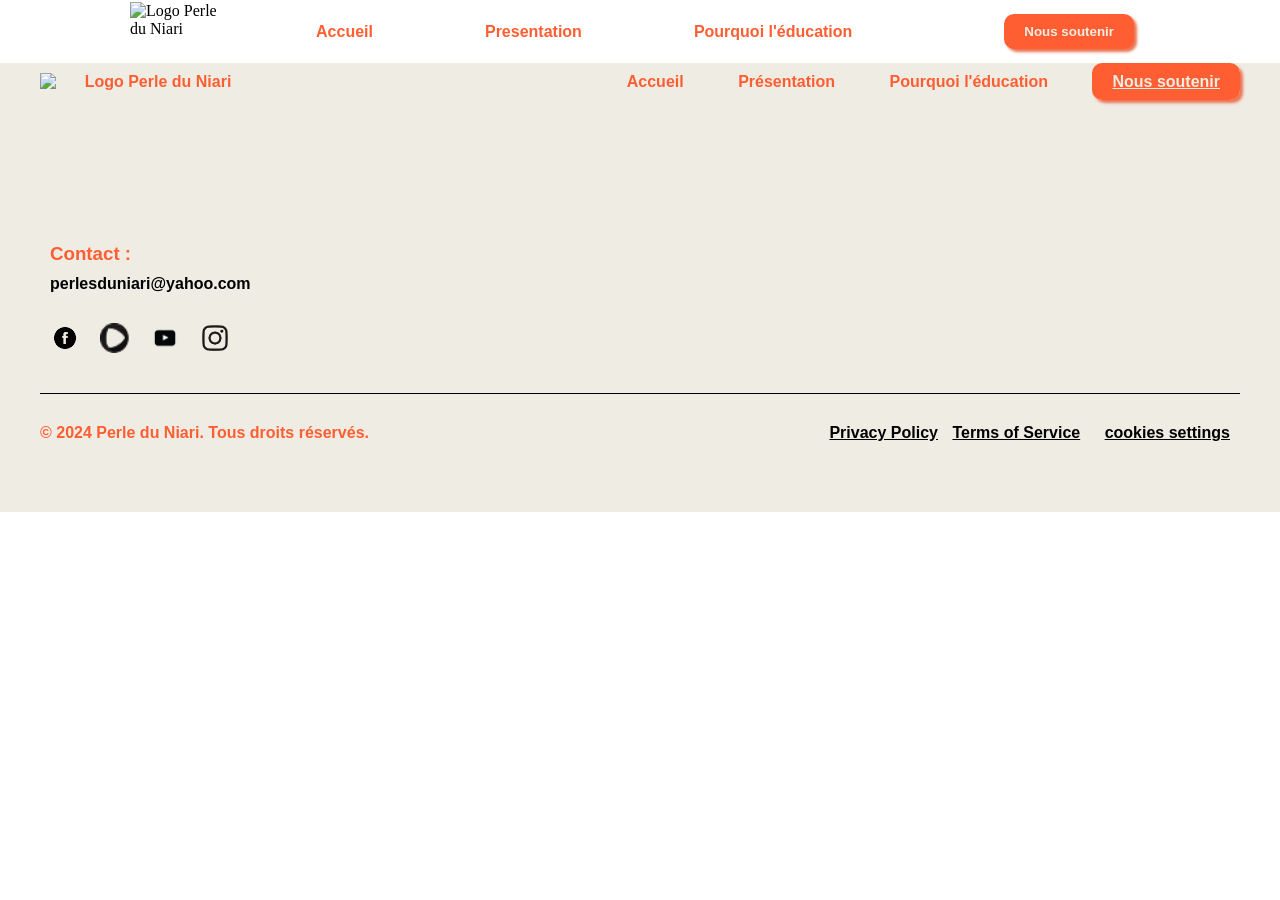
==== indexEducation.html @ 21127e32 "footer 03/03/26" ====
<!DOCTYPE html>
<html lang="en">
<head>
    <meta charset="UTF-8">
    <meta name="viewport" content="width=device-width, initial-scale=1.0">
    <title>Pourquoi l'éducation</title>
    <link rel="stylesheet" href="asset/style.css">
</head>
<body>
    <nav>
        <ul class="BarreNavigation">
            <img src="asset/img/logo.png" class="barNavLogo" alt="Logo Perle du Niari">
            <li><a class="contenuNavigation" href="index.html">Accueil</a></li>
            <li><a class="contenuNavigation" href="indexPresentation.html">Presentation</a></li>
            <li><a class="contenuNavigation" href="indexEducation.html">Pourquoi l'éducation</a></li>
            <li><a class="contenuNavigation" href="https://www.helloasso.com/associations/perles-du-niari"><button class="buttonSoutenir"> Nous soutenir</button></a></li>
        </ul>
    </nav>

     <footer>
        <div class="footerLiens">
            <img class="footerLogo" src="asset/img/logo.png" alt="Logo Perle du Niari">
            <div class="contenuFooterLien">
                <a href="index.html" class="lienFooter">Accueil</a>
                <a href="indexPresentation.html" class="lienFooter">Présentation</a>
                <a href="indexEducation.html" class="lienFooter">Pourquoi l'éducation</a>
                <a href="https://www.helloasso.com/associations/perles-du-niari" class="buttonSoutenir">Nous
                    soutenir</a>

            </div>

        </div>
        <div class="FooterContact">
            <div class="contenuFooterContact">
                <h3>Contact :</h3>
                <p class="email">perlesduniari@yahoo.com</p>
            </div>


            <div class="contenuSocialMedia">
                <a href="https://www.facebook.com/Perle-du-Niari" target="_blank" rel="noopener noreferrer">
                    <img src="asset/img/facebook.png" alt="Facebook Perle du Niari" class="socialMediaIcon">
                </a>
                <a href="https://www.helloasso.com/associations/perles-du-niari" target="_blank"
                    rel="noopener noreferrer">
                    <img src="asset/img/helloassoc.png" alt="HelloAsso Perle du Niari" class="socialMediaIcon">
                </a>
                <a href="https://www.youtube.com/@perlesduniari" target="_blank" rel="noopener noreferrer">
                    <img src="asset/img/youtube.webp" alt="YouTube Perle du Niari" class="socialMediaIcon">
                </a>
                <a href="https://www.instagram.com/perlesduniari/" target="_blank" rel="noopener noreferrer">
                    <img src="asset/img/instagram.png" alt="Instagram Perle du Niari" class="socialMediaIcon">
                </a>
            </div>
        </div>
        <div class="FooterContenuLegal">
            <div class="contenuDroits">
                <p class="Droits">&copy; 2024 Perle du Niari. Tous droits réservés.</p>
            </div>
            <div class="contenuLegal">
                <a href="" class="">Privacy Policy</a>
                <a href="" class="lienLegal">Terms of Service</a>
                <a href="" class="lienLegal">cookies settings</a>
            </div>
        </div>
    </footer>

    
    <script src="asset/script.js"></script>
</body>
</html>
---- asset/style.css ----
*,
::before,
::after {
    box-sizing: border-box;
    margin: 0;
    padding: 0;
}

.BarreNavigation {
    list-style-type: none;
    background-color: white;
    display: flex;
    justify-content: center;
    align-items: center;
    z-index: 2;
    position: fixed;
    top: 0;
    width: 100%;   
}

.barNavLogo {
    height: 60px;
    width: 90px;
    margin-right: 40px;
    margin-left: 40px;
}

.buttonSoutenir {
    background-color: #FF5E32 ;
    color: #EFECE4;
    border: none;
    padding: 10px 20px;
    cursor: pointer;
    font-family: Poppins, sans-serif;
    font-weight: bold;
    margin-left: 40px;
    border-radius: 10px;
    box-shadow: 3px 3px 3px 0px #ea7453;
}

.contenuNavigation {
    display: block;
    font-family: Poppins, sans-serif;
    font-weight: bold;
    color: #FF5E32;
    text-align: center;
    padding: 14px 16px;
    margin-left: 40px;
    margin-right: 40px;
    text-decoration: none;
   
}

.carousel {
    height: 100vh;
    width: 100%;
    position: relative;
}

.carousel button {
    position: absolute;
    top: 50%;
    transform: translateY(-50%);
    background-color: rgba(0, 0, 0, 0.5);
    color: white;
    border: none;
    padding: 10px;
    cursor: pointer;
    z-index: 1;
}

#btnPrev {
    left: 10px;
}

#btnNext {
    right: 10px;
}

.carousel button:hover {
    background-color: rgba(0, 0, 0, 0.8);
}

.carousel li{
    list-style: none;
}

.slide {
    position: absolute;
    height: 100%;
    opacity: 0;
    height: 100%;
    width: 100%;
    transition: 0.5s ease-in-out;
}

.sectionPresentation {
    display: block;
    height: 100vh;
    width: 100%;
    background-color: #EFECE4;
    color: #FF5E32;
    font-family: Poppins, sans-serif;
    font-weight: bold;
    text-align: center;
    padding-top: 200px;
}

.slide.active {
    opacity: 1;
}

.slide img{
    display:block;
    height: 100%;
    width: 100%;
    object-fit: cover;
}

footer {
    display: block;
    background-color: #EFECE4;
    color: #FF5E32;
    text-align: center;
    padding: 20px;
    font-family: Poppins, sans-serif;
    font-weight: bold;
    border-top: 3px solid #FF5E32;
    padding-top: 70px;
    padding-left: 40px;
    padding-right: 40px;
}

.footerLiens{
    display: flex;
    justify-content: space-between;
}

.lienFooter{
    color: #FF5E32;
    text-decoration: none;
    margin-left : 50px;
}

.footerLogo {
    height: 150px;
    width: 220px;
    margin-bottom: 20px;
}

.contenuSocialMedia {
    display: flex;
    flex-direction: row;
    margin-top : 30px;
    margin-bottom: 40px;
}

.socialMediaIcon {
    display: flex;
    justify-content: flex-start;
    width: 30px;
    height: 30px;
    margin: 0 10px;
}

.FooterContenuLegal {
    display: flex;
    justify-content: space-between;
    align-items: center;
    margin-top: 30px;
    padding-top: 30px;
    border-top: 1px solid black;
    margin-bottom: 50px;
}

.contenuLegal {
    display: block;
    font-family: Poppins, sans-serif;
    color: #FF5E32;
    text-align: center;
    margin-left: 10px;
    text-decoration: none;
} 

 .contenuLegal a  {
    color: black;
}

.lienLegal {
    color: black;
    padding-left: 10px;
    padding-right: 10px;
  
}

.footerContact {
    display: block;
    font-family: Poppins, sans-serif;
    color: #FF5E32;
    text-align: center;
    margin-left: 10px;
    text-decoration: none;
}

.contenuFooterContact {
    display: block;
    font-family: Poppins, sans-serif;
    color: black;
    text-align: center;
    margin-left: 10px;
    text-decoration: none;
}
.contenuFooterContact h3 {
    display: flex;
    justify-content: flex-start;
    color: #FF5E32;
    margin-bottom: 10px;
}

.contenuFooterContact p {
    display: flex;
    justify-content: flex-start;
    color: black;
    margin-bottom: 10px;
}
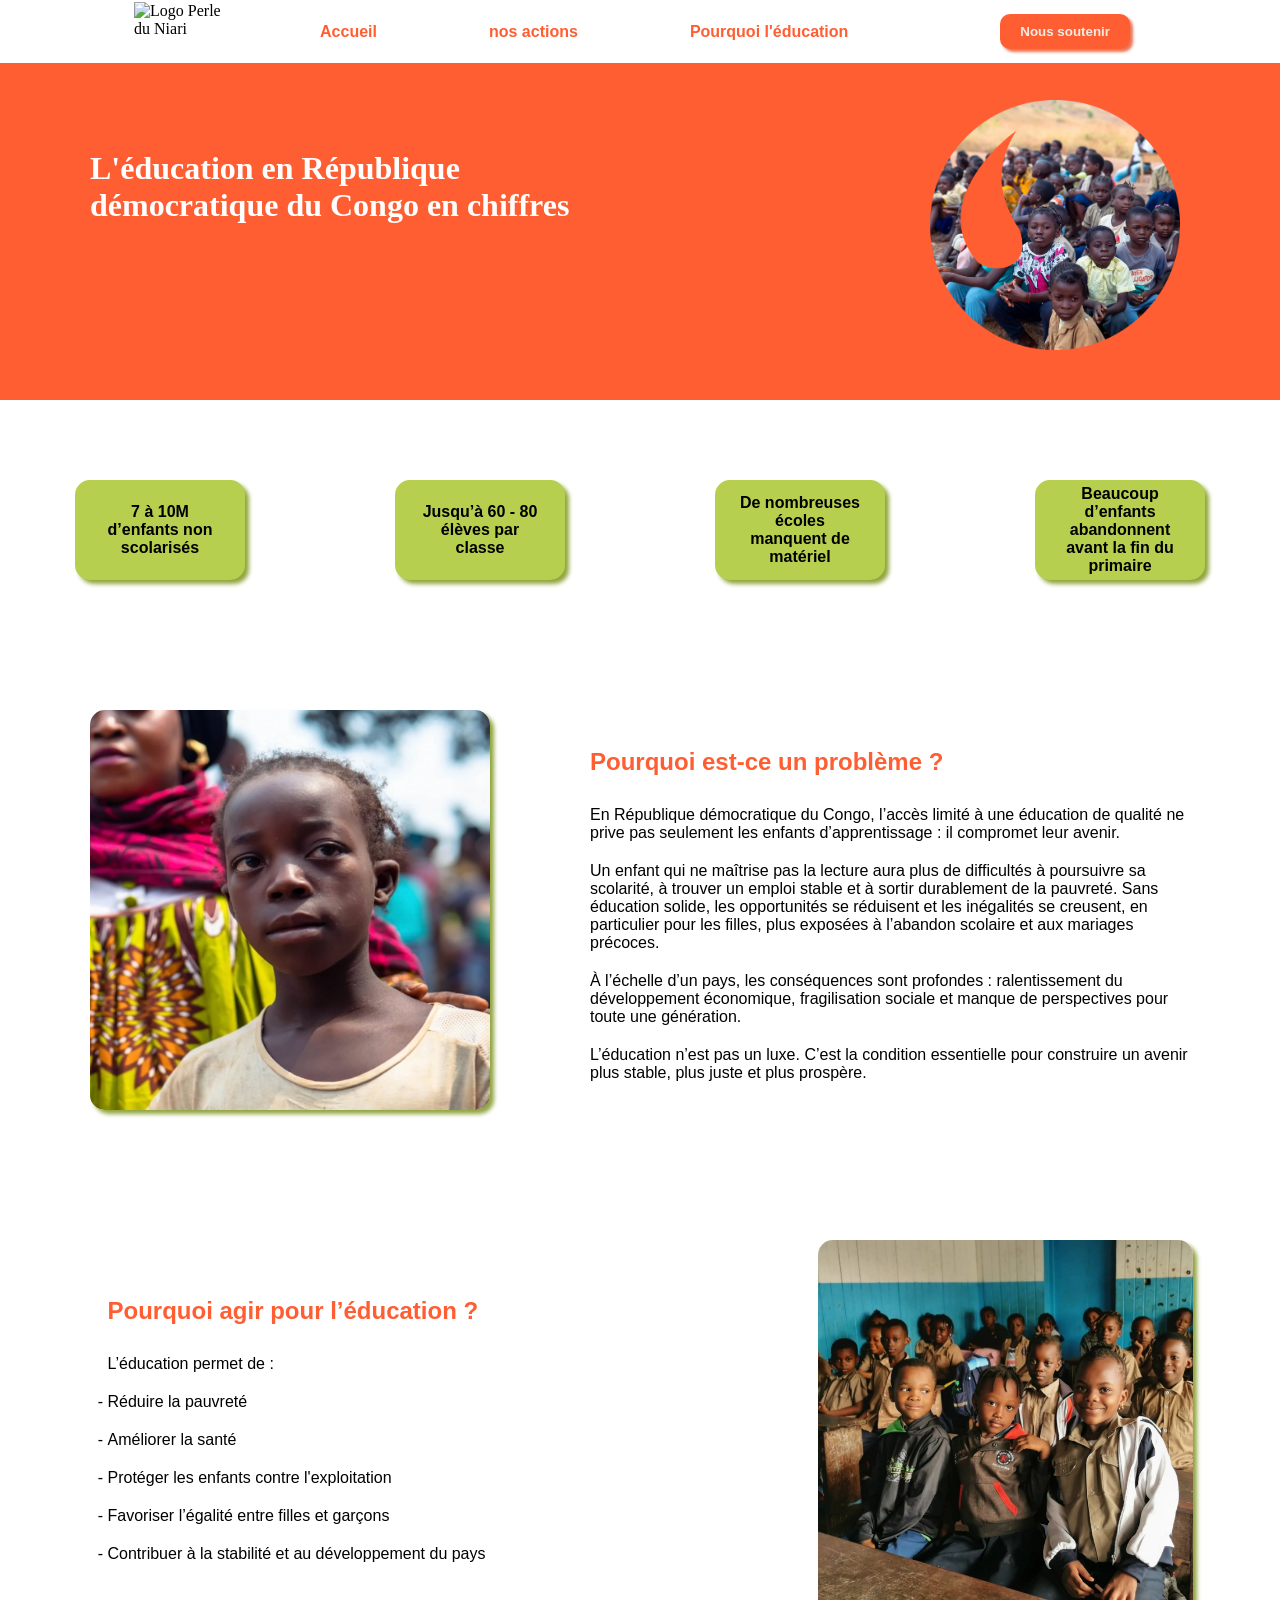
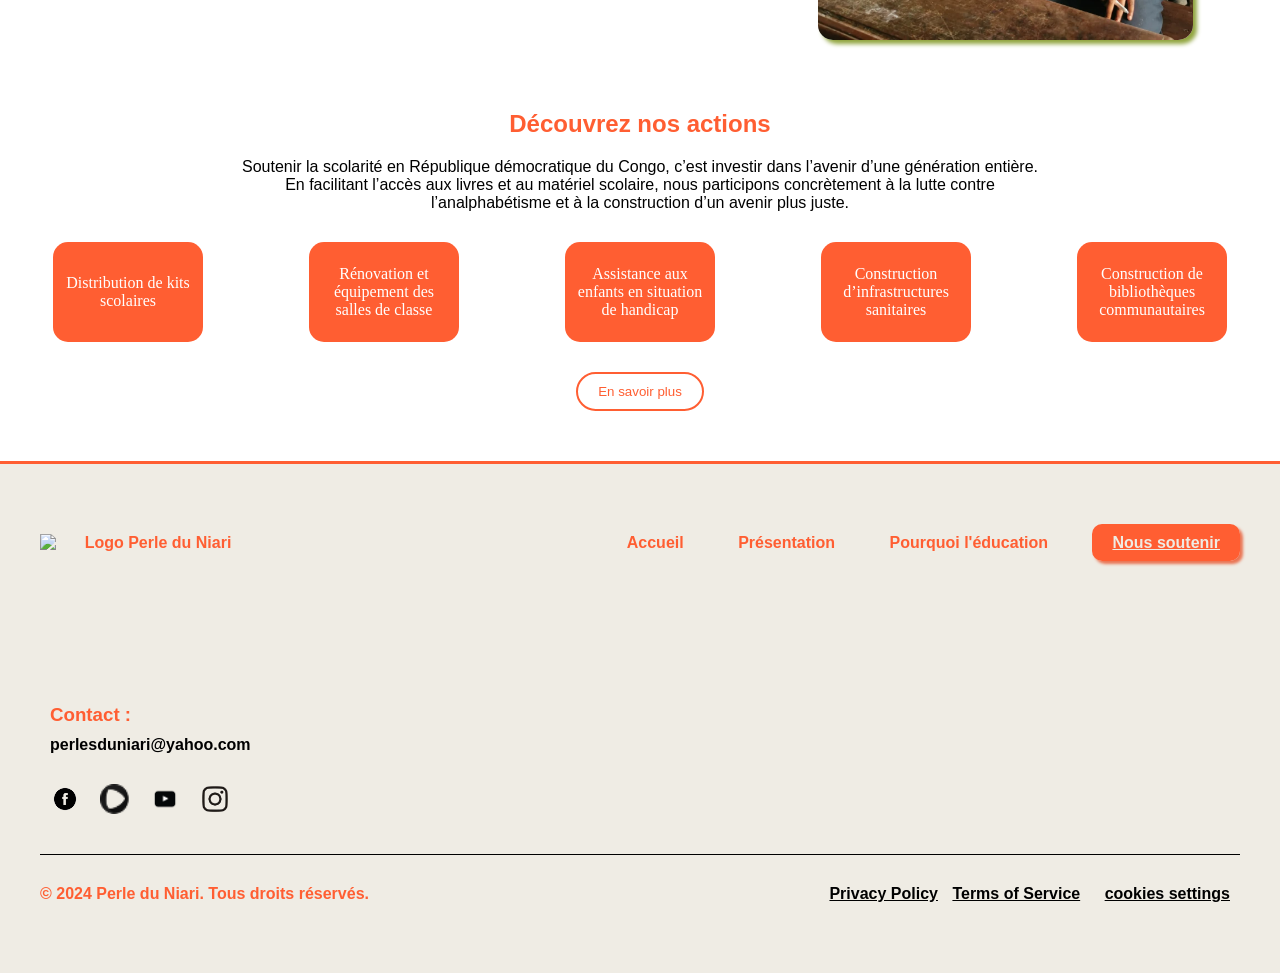
==== commit 52999cda: "Page Education Effectuer 03/03/26" ====
--- a/indexEducation.html
+++ b/indexEducation.html
@@ -1,23 +1,108 @@
 <!DOCTYPE html>
-<html lang="en">
+<html lang="fr">
+
 <head>
     <meta charset="UTF-8">
     <meta name="viewport" content="width=device-width, initial-scale=1.0">
     <title>Pourquoi l'éducation</title>
     <link rel="stylesheet" href="asset/style.css">
 </head>
+
 <body>
     <nav>
         <ul class="BarreNavigation">
             <img src="asset/img/logo.png" class="barNavLogo" alt="Logo Perle du Niari">
             <li><a class="contenuNavigation" href="index.html">Accueil</a></li>
-            <li><a class="contenuNavigation" href="indexPresentation.html">Presentation</a></li>
+            <li><a class="contenuNavigation" href="indexPresentation.html">nos actions</a></li>
             <li><a class="contenuNavigation" href="indexEducation.html">Pourquoi l'éducation</a></li>
-            <li><a class="contenuNavigation" href="https://www.helloasso.com/associations/perles-du-niari"><button class="buttonSoutenir"> Nous soutenir</button></a></li>
+            <li><a class="contenuNavigation" href="https://www.helloasso.com/associations/perles-du-niari"><button
+                        class="buttonSoutenir"> Nous soutenir</button></a></li>
         </ul>
     </nav>
 
-     <footer>
+
+    <!-- bannière -->
+    
+    <banner class="bannerEducation">
+        <h1 class="TitreBannerEducation">L'éducation en République démocratique du Congo en chiffres</h1>
+        <img class="bannerImageEducation" src="asset/img/Subtract.png" alt="">
+    </banner>
+
+    <!-- petit liste d'article -->
+
+    <div class="listArticleEducation">
+        <div class="listeEducation">7 à 10M d’enfants non scolarisés</div>
+        <div class="listeEducation">Jusqu’à 60 - 80 élèves par classe</div>
+        <div class="listeEducation">De nombreuses écoles manquent de matériel</div>
+        <div class="listeEducation">Beaucoup d’enfants abandonnent avant la fin du primaire</div>
+    </div>
+
+    <!-- article 1 -->
+
+    <div class="ArticleEducation">
+        <img class="articleImageEducation" src="asset/img/ArticleEducationUn.png" alt="">
+        <div class="contenuArticleEducation">
+            <h2 class="titreArticleEducation">Pourquoi est-ce un problème ?</h2>
+            <p class="textArticleEducation">En République démocratique du Congo, l’accès limité à une éducation de
+                qualité ne prive pas seulement les enfants d’apprentissage : il compromet leur avenir.
+            </p>
+            <p class="textArticleEducation">
+                Un enfant qui ne maîtrise pas la lecture aura plus de difficultés à poursuivre sa scolarité, à trouver
+                un emploi stable et à sortir durablement de la pauvreté. Sans éducation solide, les opportunités se
+                réduisent et les inégalités se creusent, en particulier pour les filles, plus exposées à l’abandon
+                scolaire et aux mariages précoces.
+            </p>
+            <p class="textArticleEducation">
+                À l’échelle d’un pays, les conséquences sont profondes : ralentissement du développement économique,
+                fragilisation sociale et manque de perspectives pour toute une génération.
+            </p>
+            <p class="textArticleEducation">
+                L’éducation n’est pas un luxe. C’est la condition essentielle pour construire un avenir plus stable,
+                plus juste et plus prospère.
+            </p>
+        </div>
+
+    </div>
+
+    <!-- Second article -->
+
+    <div class="SectionEducation">
+        <div class="secondArticleEducation">
+            <div class="contenuEducationDeuxiemeArticle">
+                <h2 class="titreArticleEducation">Pourquoi agir pour l’éducation ?</h2>
+                <p class="textArticleEducation">L’éducation permet de :</p>
+                <ul class="ListeEducation">
+                    <li class="liEducation">Réduire la pauvreté</li>
+                    <li class="liEducation">Améliorer la santé</li>
+                    <li class="liEducation">Protéger les enfants contre l'exploitation</li>
+                    <li class="liEducation">Favoriser l’égalité entre filles et garçons</li>
+                    <li class="liEducation">Contribuer à la stabilité et au développement du pays</li>
+                </ul>
+            </div>
+            <img src="asset/img/EducationArticleDeux.png" alt="Article 2 - Pourquoi agir pour l'éducation" class="DeuxiemeImageEducation">
+        </div>
+     </div>
+
+        <div class="sectionTroisièmeArticleEducation">
+            <h2 class="troisiemeTitreArticleEducation">Découvrez nos actions</h2>
+            <p class="troisiemeTexteArticleEducation">Soutenir la scolarité en République démocratique du Congo, c’est investir dans l’avenir d’une génération
+                entière.
+                En facilitant l’accès aux livres et au matériel scolaire, nous participons concrètement à la lutte
+                contre l’analphabétisme et à la construction d’un avenir plus juste.</p>
+            <div class="listeArticleEducationDeux">
+                <div class="articleDeuxEducation">Distribution de kits scolaires</div>
+                <div class="articleDeuxEducation">Rénovation et équipement des salles de classe</div>
+                <div class="articleDeuxEducation">Assistance aux enfants en situation de handicap</div>
+                <div class="articleDeuxEducation">Construction d’infrastructures sanitaires</div>
+                <div class="articleDeuxEducation">Construction de bibliothèques communautaires</div>
+            </div>
+            <button class="savoirPlus"> <a href="indexPresentation.html">En savoir plus</a></button>
+        </div>
+    </div>
+
+    <!-- footer -->
+
+    <footer>
         <div class="footerLiens">
             <img class="footerLogo" src="asset/img/logo.png" alt="Logo Perle du Niari">
             <div class="contenuFooterLien">
@@ -26,7 +111,6 @@
                 <a href="indexEducation.html" class="lienFooter">Pourquoi l'éducation</a>
                 <a href="https://www.helloasso.com/associations/perles-du-niari" class="buttonSoutenir">Nous
                     soutenir</a>
-
             </div>
 
         </div>
@@ -35,6 +119,7 @@
                 <h3>Contact :</h3>
                 <p class="email">perlesduniari@yahoo.com</p>
             </div>
+
 
 
             <div class="contenuSocialMedia">
@@ -65,7 +150,8 @@
         </div>
     </footer>
 
-    
+
     <script src="asset/script.js"></script>
 </body>
+
 </html>
--- a/asset/style.css
+++ b/asset/style.css
@@ -224,11 +224,197 @@
     margin-bottom: 10px;
 }
 
-
-
-
-
-
-
-
-
+.bannerEducation {
+    display: flex;
+    justify-content: space-between;
+    padding-top: 50px;
+    height: 400px;
+    width: 100%;
+    background-color: #FF5E32;
+}
+
+.TitreBannerEducation{ 
+    padding-top: 100px;
+    width: 500px;
+    margin-left: 90px;
+    color: white;
+}
+
+.bannerImageEducation{
+    height:300px;
+    width: 250px;
+    margin-right: 100px;
+    padding-top: 50px;
+}
+
+.listArticleEducation {
+    display: flex;
+    justify-content: space-around;
+    color: black;
+    font-family: Poppins, sans-serif;
+    font-weight: bold;
+    text-align: center;
+    padding-top: 50px;
+    padding-bottom: 50px;
+}
+
+.listeEducation{
+    display: flex;
+    justify-content: center ;
+    align-items: center;
+    background-color: #B6CF4F;
+    padding : 20px;
+    text-align: center;
+    height: 100px;
+    margin : 30px;
+    width: 170px;
+    border-radius: 15px;
+    box-shadow: 4px 4px 4px 0px #91a53f ;
+}
+
+.ArticleEducation{
+    display: flex;
+    justify-content: space-between;
+    align-items: center;
+    padding-top: 50px;
+    padding-bottom: 50px;
+}
+
+.contenuArticleEducation {
+    margin-left: 20px;
+}
+   
+
+.titreArticleEducation {
+    display: block;
+    font-family: Poppins, sans-serif;
+    color: #FF5E32;
+    text-align: left;
+    padding-top: 20px;
+    padding-bottom: 20px;
+}
+
+.textArticleEducation {
+    display: block;
+    font-family: Poppins, sans-serif;
+    color: black;
+    text-align: left;
+    padding-top: 20px;
+    padding-bottom: 20px;
+    width: 600px;
+    margin-right: 90px;
+ ;
+} 
+
+.articleImageEducation {
+    height: 400px;
+    width: 400px;
+    margin-left: 90px;
+    border-radius: 15px;
+    box-shadow: 4px 4px 4px 0px #91a53f ;
+}
+
+.secondArticleEducation {
+    display: flex;
+    justify-content: center;
+    align-items: center;
+    padding-top: 50px;
+    padding-bottom: 50px;
+    margin-left: 90px;
+    margin-right: 90px;
+    border-radius: 15px;
+    } 
+
+.contenuEducationDeuxiemeArticle{
+    display: block;
+    margin-left: 20px;
+    margin-right: 20px;
+}
+
+.textArticleEducation{
+    display: block;
+    font-family: Poppins, sans-serif;
+    color: black;
+    text-align: left;
+    padding-top: 10px;
+    padding-bottom: 10px;
+}
+
+.liEducation{
+    font-family: Poppins, sans-serif;
+    color: black;
+    text-decoration: unset;
+    padding-top: 10px;
+    padding-bottom: 10px;
+    list-style-type: "- ";
+}
+
+.listeArticleEducationDeux {
+    display: flex;
+    justify-content: space-around;
+}
+
+.articleDeuxEducation {
+    display: flex;
+    justify-content: center;
+    align-items: center;
+    background-color: #FF5E32;
+    color: white;
+    width: 150px;
+    padding: 10px;
+    height: 100px;
+    text-align: center;
+    border-radius: 15px;
+    margin-top: 30px;
+    margin-bottom: 30px;
+}
+
+.savoirPlus {
+    color: #FF5E32;
+    background-color: transparent;
+    border: 2px solid #FF5E32;
+    padding: 10px 20px;
+    cursor: pointer;
+    border-radius: 20px;
+    margin-bottom: 50px;
+}
+
+.sectionTroisièmeArticleEducation{
+    display: block;
+    text-align: center;
+}
+
+.troisiemeTitreArticleEducation {
+    display: block;
+    font-family: Poppins, sans-serif;
+    color: #FF5E32;
+    text-align: center;
+    padding-top: 20px;
+    padding-bottom: 20px;
+}
+
+.troisiemeTexteArticleEducation {
+  align-items: center;
+  text-align: center;
+  font-family: poppins, sans-serif;
+    width: 800px;
+    margin-left: auto;
+    margin-right: auto;
+} 
+
+.DeuxiemeImageEducation {
+    height: 400px;
+    width: 400px;
+    margin-top: 30px;
+    border-radius: 15px;
+    box-shadow: 4px 4px 4px 0px #91a53f ;
+}
+
+.savoirPlus a {
+    font-family: Poppins, sans-serif;
+    color: #FF5E32;
+    text-decoration: none;
+}
+
+
+
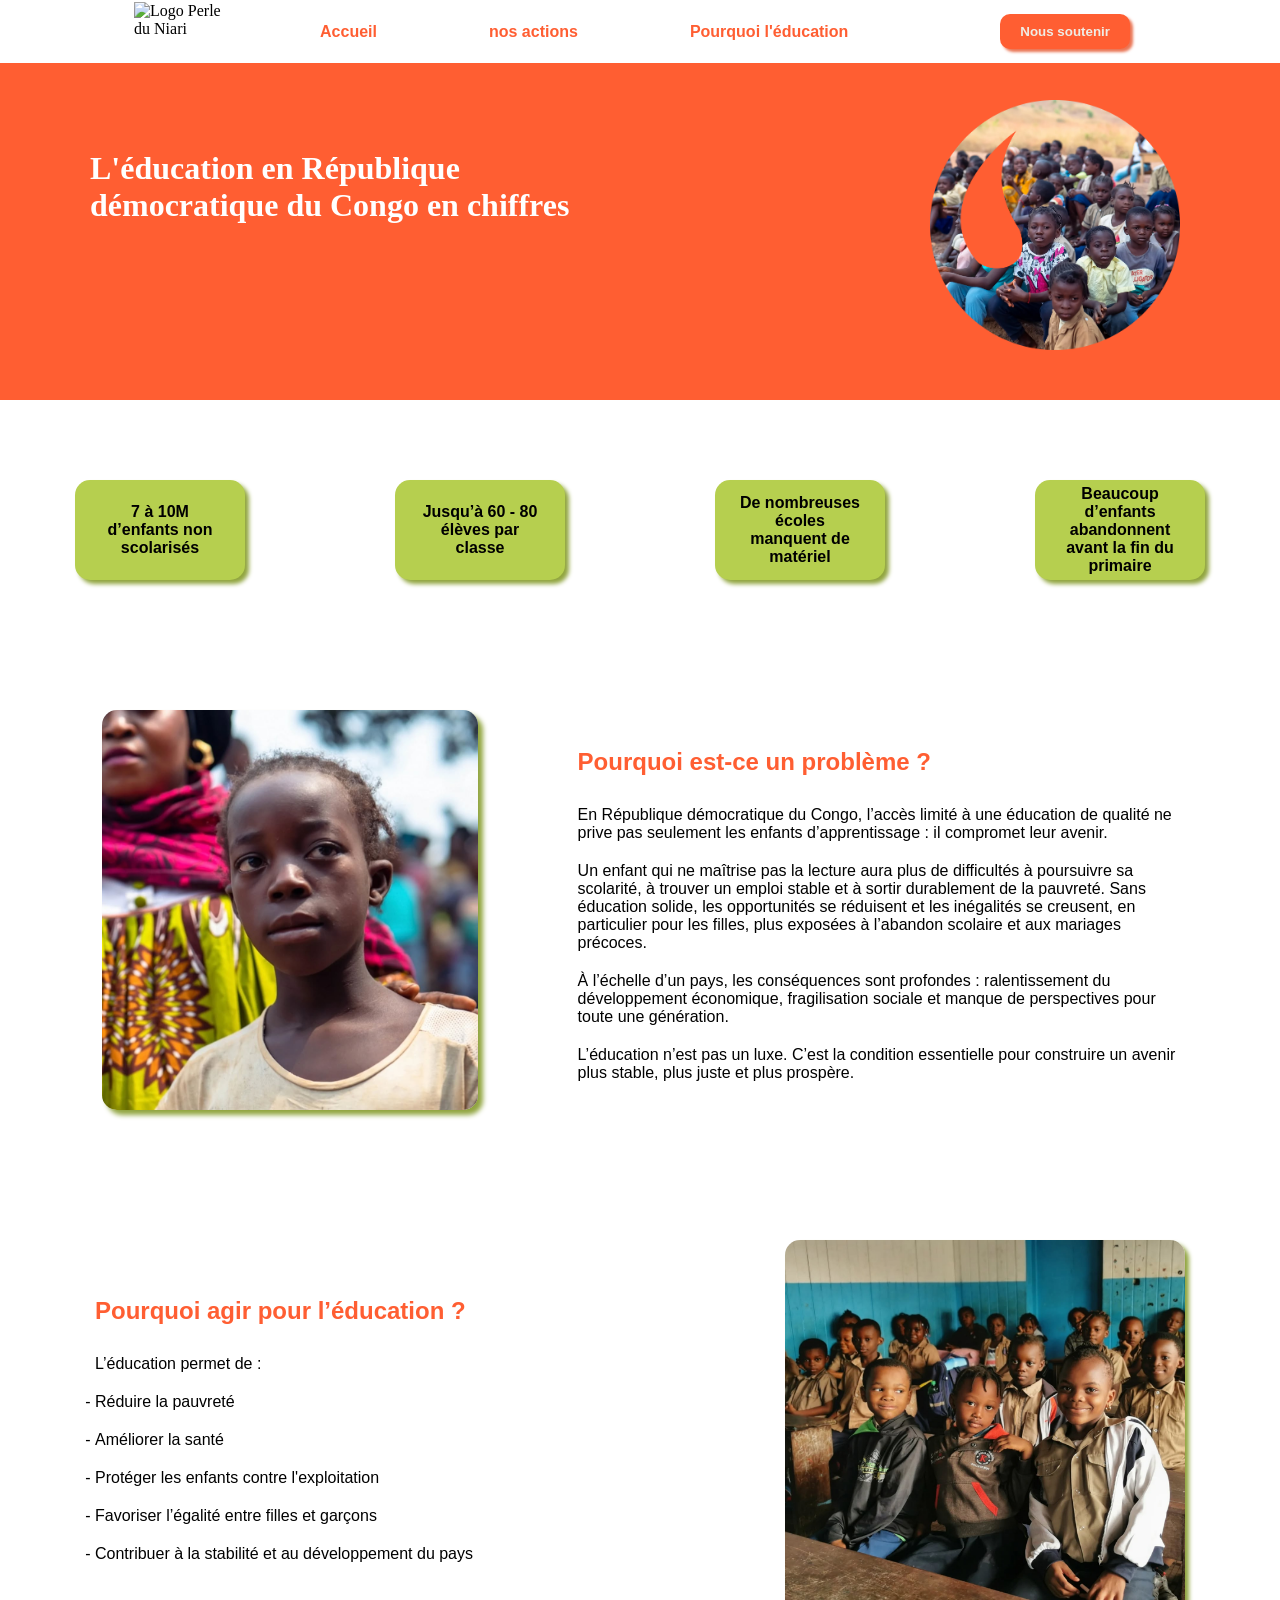
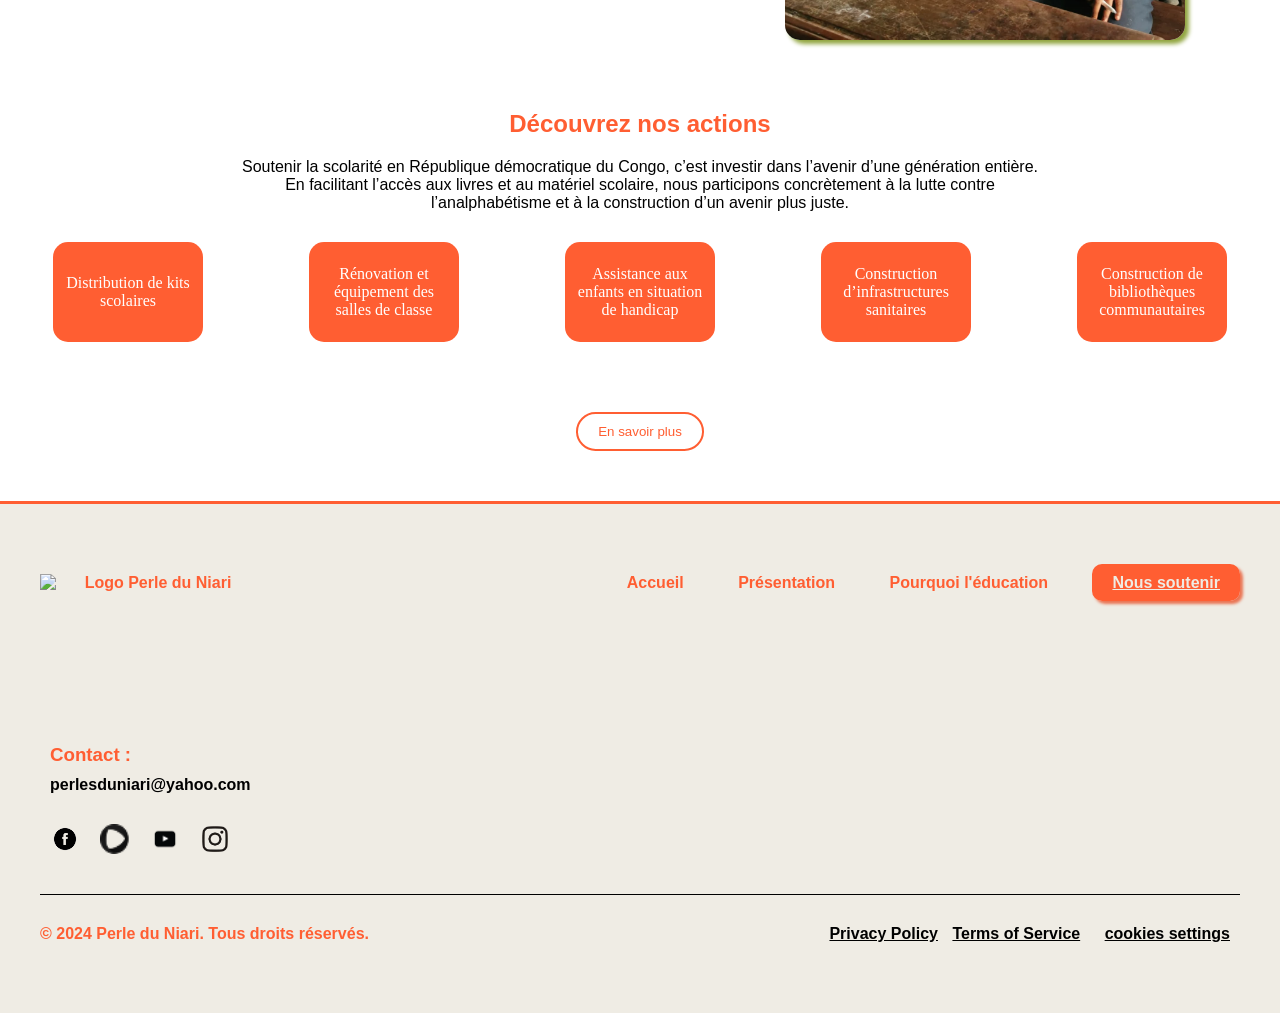
==== commit 3bd78d0f: "Page Nos Action pratiquement terminer 03/03/2026" ====
--- a/indexEducation.html
+++ b/indexEducation.html
@@ -83,13 +83,15 @@
         </div>
      </div>
 
+     <!-- sous article 2 -->
+
         <div class="sectionTroisièmeArticleEducation">
             <h2 class="troisiemeTitreArticleEducation">Découvrez nos actions</h2>
             <p class="troisiemeTexteArticleEducation">Soutenir la scolarité en République démocratique du Congo, c’est investir dans l’avenir d’une génération
                 entière.
                 En facilitant l’accès aux livres et au matériel scolaire, nous participons concrètement à la lutte
                 contre l’analphabétisme et à la construction d’un avenir plus juste.</p>
-            <div class="listeArticleEducationDeux">
+            <div class="listeArticleEducationTrois">
                 <div class="articleDeuxEducation">Distribution de kits scolaires</div>
                 <div class="articleDeuxEducation">Rénovation et équipement des salles de classe</div>
                 <div class="articleDeuxEducation">Assistance aux enfants en situation de handicap</div>
@@ -99,6 +101,8 @@
             <button class="savoirPlus"> <a href="indexPresentation.html">En savoir plus</a></button>
         </div>
     </div>
+
+    
 
     <!-- footer -->
 
--- a/asset/style.css
+++ b/asset/style.css
@@ -274,14 +274,16 @@
 
 .ArticleEducation{
     display: flex;
-    justify-content: space-between;
+    justify-content: center;
     align-items: center;
     padding-top: 50px;
     padding-bottom: 50px;
+    margin-left: 90px;
+    margin-right: 90px;
 }
 
 .contenuArticleEducation {
-    margin-left: 20px;
+    margin-left: 100px;
 }
    
 
@@ -311,8 +313,17 @@
     width: 400px;
     margin-left: 90px;
     border-radius: 15px;
+    box-shadow: 5px 5px 5px 0px #91a53f ;
+}
+
+.DeuxiemeImageEducation {
+    height: 400px;
+    width: 400px;
+    margin-top: 30px;
+    border-radius: 15px;
     box-shadow: 4px 4px 4px 0px #91a53f ;
 }
+
 
 .secondArticleEducation {
     display: flex;
@@ -327,8 +338,6 @@
 
 .contenuEducationDeuxiemeArticle{
     display: block;
-    margin-left: 20px;
-    margin-right: 20px;
 }
 
 .textArticleEducation{
@@ -349,7 +358,7 @@
     list-style-type: "- ";
 }
 
-.listeArticleEducationDeux {
+.listeArticleEducationTrois {
     display: flex;
     justify-content: space-around;
 }
@@ -366,7 +375,7 @@
     text-align: center;
     border-radius: 15px;
     margin-top: 30px;
-    margin-bottom: 30px;
+    margin-bottom: 70px;
 }
 
 .savoirPlus {
@@ -402,19 +411,214 @@
     margin-right: auto;
 } 
 
-.DeuxiemeImageEducation {
-    height: 400px;
-    width: 400px;
+
+.savoirPlus a {
+    font-family: Poppins, sans-serif;
+    color: #FF5E32;
+    text-decoration: none;
+}
+
+.bannerAction{
+    display: flex;
+    justify-content: center;
+    align-items: center;
+    padding-top: 100px;
+    height: 800px;
+    width: 100%;
+    background-image: url('../asset/img/BannerAction.png');
+    background-size: cover;
+    background-position: center;
+}
+
+.bannerContenuAction{
+    display: block;
+    text-align: center;
+}
+
+.bannerContenuAction h1{
+    font-family: Poppins, sans-serif;
+    color: white;
+    font-size: 50px;
+    margin-bottom: 40px;
+}
+
+.bannerTextAction{
+    font-family: Poppins, sans-serif;
+    color: white;
+    font-size: 20px;
+    width: 850px;
     margin-top: 30px;
-    border-radius: 15px;
-    box-shadow: 4px 4px 4px 0px #91a53f ;
-}
-
-.savoirPlus a {
-    font-family: Poppins, sans-serif;
-    color: #FF5E32;
-    text-decoration: none;
-}
-
-
-
+    margin-left: auto;
+    margin-right: auto;
+}
+
+
+.articleActionGrid{
+    display: grid;
+    grid-template-columns: repeat(2, 1fr);
+    gap: 70px;
+    padding-top: 50px;
+    padding-bottom: 50px;
+    margin-left: 90px;
+    margin-right: 90px;
+}
+
+.articleActionUn{
+    background-image: url(../asset/img/articleAction2.png);
+    background-size: cover;
+    background-position: center;
+    height: 600px;
+    width: 500px;
+    border-radius: 15px;
+    box-shadow: 4px 4px 4px 0px #B6CF4F;
+} 
+
+.articleActionDeux{
+    background-image: url(../asset/img/articleAction2.png);
+    background-size: cover;
+    background-position: center;
+    height: 600px;
+    width: 500px;
+    border-radius: 15px;
+    box-shadow: 4px 4px 4px 0px #FF5E32 ;
+} 
+
+.articleActionTrois{
+    background-image: url(../asset/img/articleAction2.png);
+    background-size: cover;
+    background-position: center;
+    height: 600px;
+    width: 500px;
+    border-radius: 15px;
+    box-shadow: 4px 4px 4px 0px #EFE78B ;
+} 
+.articleActionQuatre{
+    background-image: url(../asset/img/articleAction2.png);
+    background-size: cover;
+    background-position: center;
+    height: 600px;
+    width: 500px;
+    border-radius: 15px;
+    box-shadow: 4px 4px 4px 0px #B6CF4F ;
+} 
+
+.articleActionCinq{
+    background-image: url(../asset/img/articleAction2.png);
+    background-size: cover;
+    background-position: center;
+    height: 600px;
+    width: 500px;
+    border-radius: 15px;
+    box-shadow: 4px 4px 4px 0px #FF5E32 ;
+} 
+
+.articleFormatAction{
+    display: flex;
+    justify-content: center;
+    align-items: center;
+    margin: 0;
+}
+
+
+
+.articleSousTitreAction{
+    font-family: Poppins, sans-serif;
+    color: white;
+    text-align: center;
+    padding-top: 20px;
+    padding-bottom: 20px;
+}
+
+.buttonVoirPlus {
+    background-color: rgba(156, 156, 156, 0.5);
+    color: white;
+    border: 2px solid white;
+    padding: 10px 20px;
+    cursor: pointer;
+    border-radius: 20px;
+    font-family: Poppins, sans-serif;
+    font-weight: bold;
+}
+
+/* Modal  _________________________________________________*/
+
+
+.modal {
+    display: none;
+    position: fixed;
+    z-index: 3;
+    left: 0;
+    top: 0;
+    width: 100%;
+    height: 100%;
+    background-color: rgba(0,0,0,0.6);
+}
+
+.modal-content {
+    display: block;
+    background-color: #B6CF4F;
+    width: 80%;
+    max-width: 500px;
+    height: 450px;
+    margin: 10% auto;
+    padding: 60px;
+    border-radius: 10px;
+    position: relative;
+}
+
+.modal-content h2 {
+    font-family: Poppins, sans-serif;
+    color: black;
+    text-align: center;
+    padding-bottom: 20px;
+}
+
+.modal-content p {
+    font-family: Poppins, sans-serif;
+    color: black;
+    text-align: left;
+    padding-top: 10px;
+    padding-bottom: 10px;
+}
+
+.close {
+    display: flex;
+    justify-content: flex-end;
+    align-items: flex-end;
+    margin-top:10px;
+    font-size: 25px;
+    cursor: pointer;
+} 
+
+.listeKitScolaire {
+    display: block;
+    font-family: Poppins, sans-serif;
+    color: black;
+    text-align: left;
+    padding-top: 10px;
+    padding-bottom: 10px;
+}
+
+/* fin Modal __________________________________________*/
+
+.articleCinqFormatAction{
+    display: flex;
+    justify-content: center;
+    align-items: center;
+    margin: 0;
+    margin-bottom: 30px;
+} 
+
+.formatLogoCongo {
+    display: flex;
+    justify-content: flex-end;
+    margin-right: 100px;
+    padding-right: 300px;
+    margin-bottom: 30px;
+}
+
+.logoCongo {
+    display: block;
+    height: 30px;
+    width: 30px;
+}
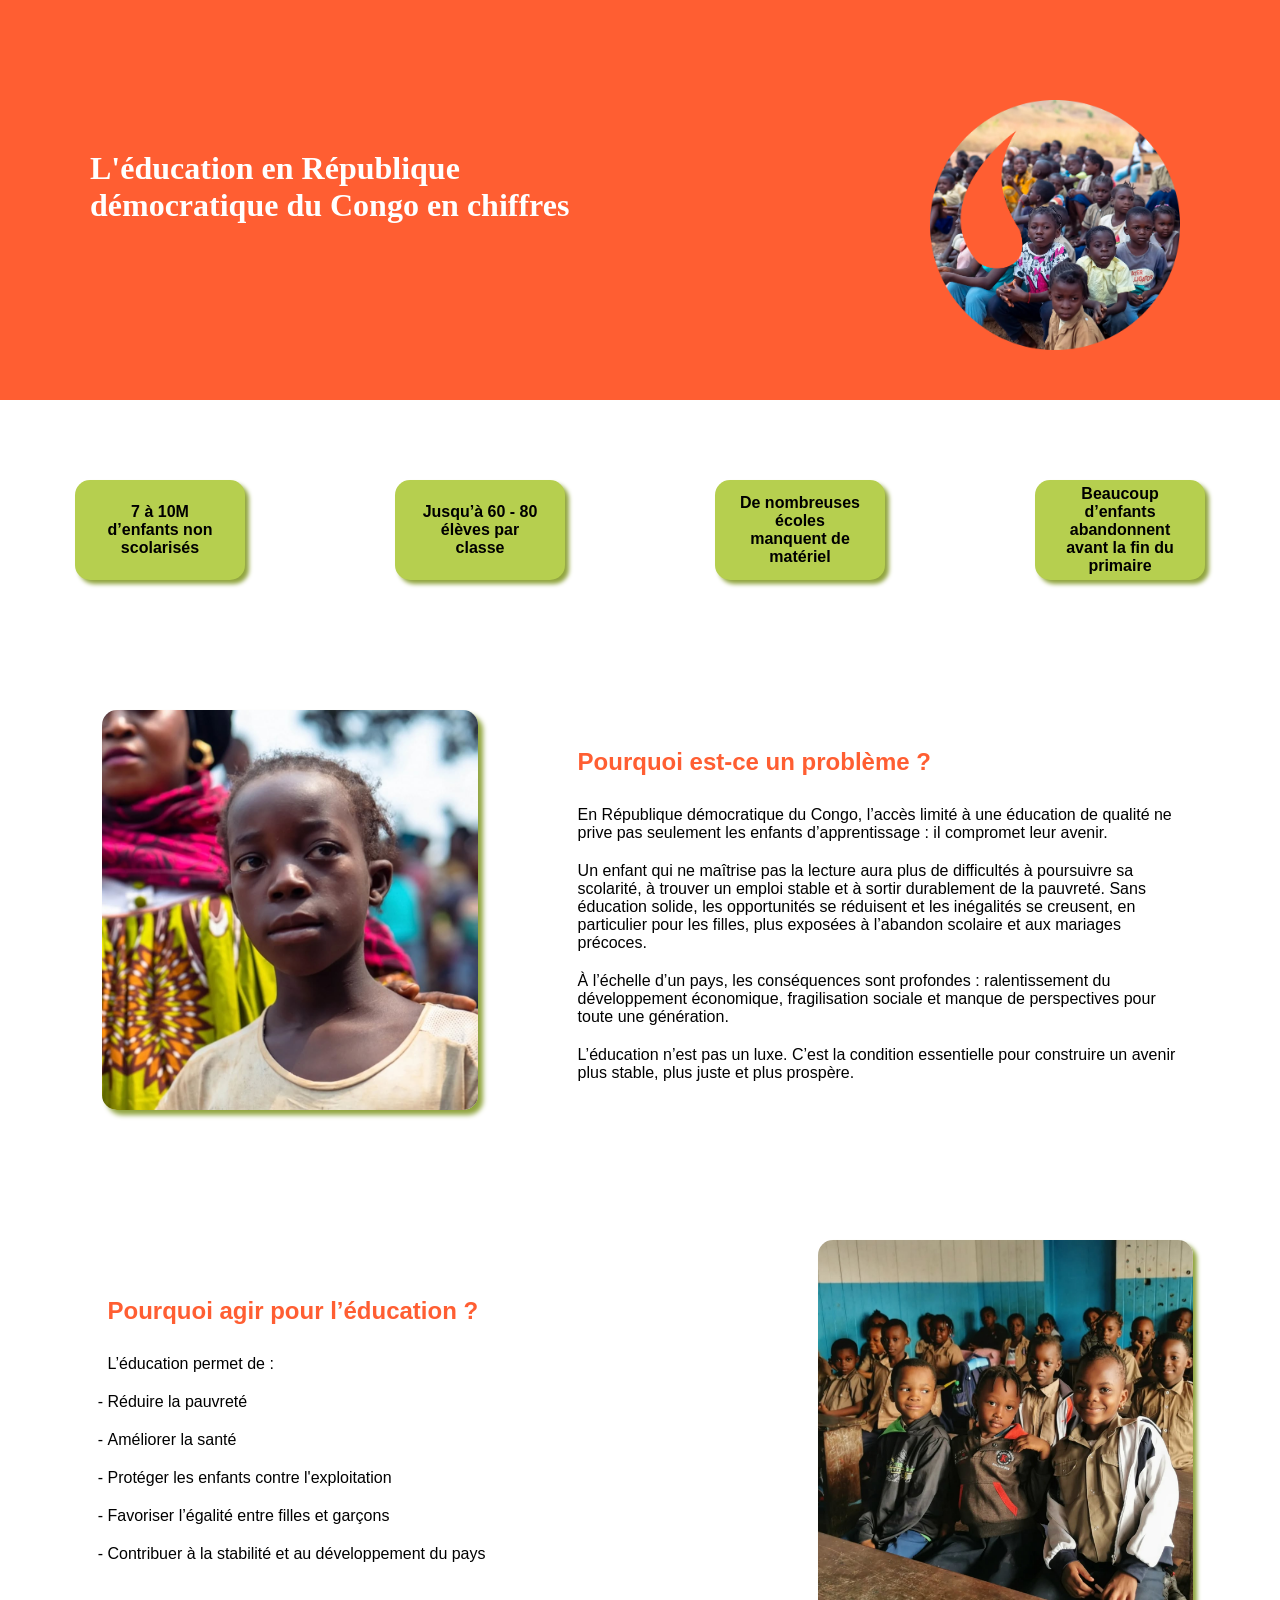
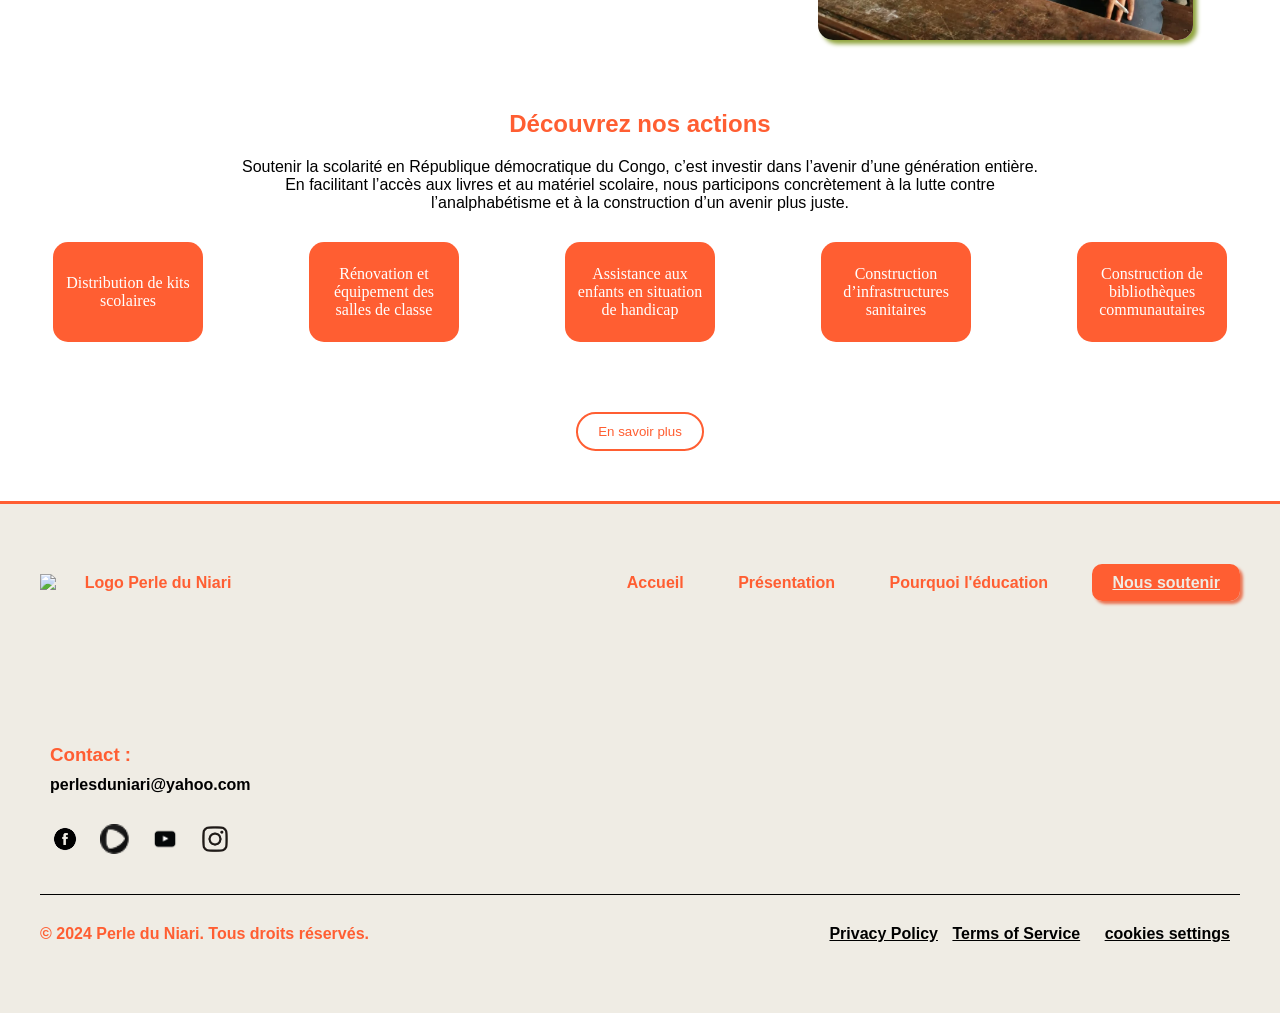
==== commit 30d55803: "Responsif Page Education Terminer 03/03/2026" ====
--- a/indexEducation.html
+++ b/indexEducation.html
@@ -61,7 +61,7 @@
                 plus juste et plus prospère.
             </p>
         </div>
-
+        <img class="articleImageEducationResponsif" src="asset/img/ArticleEducationUn.png" alt="">
     </div>
 
     <!-- Second article -->
--- a/asset/style.css
+++ b/asset/style.css
@@ -9,7 +9,7 @@
 .BarreNavigation {
     list-style-type: none;
     background-color: white;
-    display: flex;
+    display: none;
     justify-content: center;
     align-items: center;
     z-index: 2;
@@ -47,12 +47,11 @@
     padding: 14px 16px;
     margin-left: 40px;
     margin-right: 40px;
-    text-decoration: none;
-   
+    text-decoration: none; 
 }
 
 .carousel {
-    height: 100vh;
+    height: 650px;
     width: 100%;
     position: relative;
 }
@@ -338,6 +337,7 @@
 
 .contenuEducationDeuxiemeArticle{
     display: block;
+    padding: 20px;
 }
 
 .textArticleEducation{
@@ -464,6 +464,10 @@
 }
 
 .articleActionUn{
+    display: flex;
+    flex-direction: column;
+    justify-content: center;
+    align-items: center;
     background-image: url(../asset/img/articleAction2.png);
     background-size: cover;
     background-position: center;
@@ -474,6 +478,10 @@
 } 
 
 .articleActionDeux{
+    display: flex;
+    flex-direction: column;
+    justify-content: center;
+    align-items: center;
     background-image: url(../asset/img/articleAction2.png);
     background-size: cover;
     background-position: center;
@@ -484,6 +492,10 @@
 } 
 
 .articleActionTrois{
+    display: flex;
+    flex-direction: column;
+    justify-content: center;
+    align-items: center;
     background-image: url(../asset/img/articleAction2.png);
     background-size: cover;
     background-position: center;
@@ -493,6 +505,10 @@
     box-shadow: 4px 4px 4px 0px #EFE78B ;
 } 
 .articleActionQuatre{
+    display: flex;
+    flex-direction: column;
+    justify-content: center;
+    align-items: center;
     background-image: url(../asset/img/articleAction2.png);
     background-size: cover;
     background-position: center;
@@ -503,9 +519,14 @@
 } 
 
 .articleActionCinq{
+    display: flex;
+    flex-direction: column;
+    justify-content: center;
+    align-items: center;
     background-image: url(../asset/img/articleAction2.png);
     background-size: cover;
     background-position: center;
+    flex-direction: column;
     height: 600px;
     width: 500px;
     border-radius: 15px;
@@ -522,9 +543,11 @@
 
 
 .articleSousTitreAction{
+    margin-top : auto;
     font-family: Poppins, sans-serif;
     color: white;
     text-align: center;
+    width: 400px;
     padding-top: 20px;
     padding-bottom: 20px;
 }
@@ -538,6 +561,8 @@
     border-radius: 20px;
     font-family: Poppins, sans-serif;
     font-weight: bold;
+    width: 120px;
+    margin-bottom: 30px;
 }
 
 /* Modal  _________________________________________________*/
@@ -622,3 +647,632 @@
     height: 30px;
     width: 30px;
 }
+
+.bannerAccueil{
+    display: flex;
+    justify-content: start;
+    align-items: center;
+    padding-top: 50px;
+    height: 500px;
+    width: 100%;
+    background-image: url('../asset/img/Photositeaccueil.png');
+    background-size: cover;
+    background-position: center;
+}
+
+.bannerBlocAccueil{
+    display: block;
+    margin-left: 70px;
+    text-align: left;
+    color: #EFECE4;
+}
+
+.textBannerAccueil{
+    font-family: Poppins, sans-serif;
+    color: #EFECE4;
+    font-size: 20px;
+    margin-top: 30px;
+}
+
+.sousTitreArticleAccueil{
+    font-family: Poppins, sans-serif;
+    color: #FF5E32;
+    font-size: 30px;
+    margin-bottom: 20px;
+}
+
+.blocArticleAcceuil{
+    display: block;
+    padding: 20px;
+    border-radius: 15px;
+    width: 500px;
+    margin-left: 20px;
+    margin-right: 50px;
+}
+
+.blocArticleAcceuil p {
+    font-family: Poppins, sans-serif;
+    color: black;
+    font-size: 18px;
+    margin-top: 25px;
+    width: 400px;
+}
+
+.conteneurArticleAccueil{
+    display: flex;
+    justify-content: center;
+    align-items: center;
+    margin-top: 50px;
+    margin-bottom: 50px;
+} 
+
+.imageArticleAccueil{
+    height: 400px;
+    width: 400px;
+    border-radius: 25px;
+    box-shadow: 4px 4px 4px 0px #91a53f ;
+}
+
+.DeuxiemeimageArticleAccueil{
+    margin-left: 100px;
+    margin-right: 70px;
+    height: 400px;
+    width: 400px;
+    border-radius: 25px;
+    box-shadow: 4px 4px 4px 0px #FF5E32 ;
+}
+
+.blocSecondArticleAcceuil{
+    display: block;
+    padding: 20px;
+    border-radius: 15px;
+    width: 500px;
+    margin-left: 50px;
+    margin-right: 20px;
+}
+
+.blocSecondArticleAcceuil p {
+    font-family: Poppins, sans-serif;
+    color: black;
+    font-size: 18px;
+    margin-top: 25px;
+    width: 400px;
+} 
+
+.blocSecondArticleAcceuil ul {
+    padding-left: 20px;
+    margin-top: 25px;
+} 
+
+.blocSecondArticleAcceuil li {
+    font-family: Poppins, sans-serif;
+    color: black;
+    font-size: 18px;
+    margin-top: 10px;
+
+}
+
+.sectionBandeauAccueil{
+    display: block;
+    background-color:#FF5E32;
+    color:#EFECE4 ;
+    text-align: center;
+    height: 280px;
+    width: 100%;
+    padding: 20px;
+    font-family: Poppins, sans-serif;
+    border-top: 3px solid #FF5E32;
+    padding-top: 20px;
+    padding-bottom: 20px;
+}
+
+.containerBandeauAccueil{
+    display: flex;
+    width: 800px;
+    margin-left: auto;
+    margin-right: auto;
+}
+
+.fiveIconAccueil{
+    height: 40px;
+    width: 40px;
+    margin-top: 40px;
+    margin-bottom: 30px;
+}
+
+.paragrapheBandeauAccueil{
+    font-weight: bold;
+}
+
+.descriptionBandeauAccueil{
+    display: block;
+    font-family: Poppins, sans-serif;
+    color: white;
+    text-align: center;
+    padding-top: 5px;
+    padding-bottom: 10px;
+}
+
+.BandeauCallToAction{
+    display: flex;
+    flex-direction: column;
+    justify-content: center;
+    align-items: center;
+    margin : 0px;
+    background-color: white;
+    color: black;
+    text-align: center;
+    height: 300px;
+    width: 100%;
+    padding: 20px;
+    font-family: Poppins, sans-serif;
+    padding-top: 20px;
+    padding-bottom: 20px;
+}
+
+.sousTitreBandeauCallToAction{
+    margin-top: 50px;
+    margin-bottom: 30px;
+    color: #FF5E32;
+}
+
+.paragrapheCallTocAction{
+    margin-bottom: 5px;
+}
+
+.formatButtonSavoirPlusAcceuil{
+    margin-top: 30px;
+    margin-bottom: 70px;
+}
+
+
+/* Responsif ____________________________ */
+
+.OpenBurger{
+    display:flex ;
+}
+
+.closeBurger{
+    display: none;
+}
+
+.DeuxiemeimageArticleAccueilResponsif{
+    display: none;
+}
+
+.articleImageEducationResponsif{
+    display: none;
+}
+
+.navBarreMobile{
+    display: flex;
+    position: fixed;
+    padding-top: 10px;
+    top: 0;
+    height: 50px;
+    justify-content: space-between;
+    align-items: center;
+    background-color: #91a53f;
+    width: 100%;
+    z-index: 15;
+}
+
+.burger{
+    display: block;
+    width: 30px;
+    height: 30px;
+    background-color: #FF5E32;
+    margin: 5px ;
+    transition: 0.4s;
+}
+
+.navImgMobile{
+    height: 50px;
+    width: 80px;
+}
+
+.droitResponsif{
+    display: none;
+    text-align: center;
+    margin-top: 20px;
+}
+
+@media( max-width: 700px){
+
+    .BarreNavigation{
+        display: none;
+    } 
+
+    .bannerAccueil{
+        display: block;
+        height: 400px;
+        width: 100%;
+        background-image: url('../asset/img/Photositeaccueil.png');
+        background-size: cover;
+        background-position: center;
+    }
+
+    .TitreBannerAccueil{
+        padding-top: 50px;
+        font-size: 25px;
+        width: 300px;
+    }
+
+    .textBannerAccueil{
+        font-size: 18px;
+        width: 300px;
+    }   
+
+    .blockArticleAcceuil{
+        display: block;
+        width: 100%;
+        margin-left: 20px;
+        margin-right: 20px;
+    }
+
+    .sousTitreArticleAccueil{
+        font-size: 25px;
+    }
+
+    .conteneurArticleAccueil{
+        display: block;
+    } 
+
+    .blocArticleAcceuil p{ 
+        margin-left : 20px;
+        width: 300px;
+    }
+
+    .imageArticleAccueil{
+        height: 300px;
+        width: 300px;
+        margin-bottom: 30px;
+        margin-left: 50px;
+        margin-right: 50px;
+    }
+
+    .DeuxiemeimageArticleAccueilResponsif{
+        display: block;
+        height: 300px;
+        width: 300px;
+        margin-top : 30px;
+        border-radius: 25px;
+        box-shadow: #FF5E32 4px 4px 4px 0px;
+    }
+
+    .DeuxiemeimageArticleAccueil{
+        display: none;
+    }
+
+    .blocSecondArticleAcceuil{
+        display: block;
+        width: 100%;
+
+    }
+
+     .blocSecondArticleAcceuil p{ 
+        margin-left : 20px;
+        width: 300px;
+    }
+
+     .blocSecondArticleAcceuil ul{
+        margin-left : 40px;
+        width: 200px;
+
+    }
+
+     .navBarreMobile{
+        display: flex;
+    } 
+
+    .sectionBandeauAccueil{
+        display: block;
+        height: auto;
+    }
+
+    .containerBandeauAccueil{
+        display: block;
+        width: 100%;
+     
+    }
+
+    footer{
+        display: block;
+        height: 1200px;
+    }
+
+     .footerLiens{
+        display:block; 
+        justify-content: start;
+    }
+
+    .contenuFooterLien{
+        display: block;
+        height: 200px;
+        margin-top: 20px;
+    }
+
+    .buttonSoutenir{
+        display: block;
+        width: 150px;
+        margin: 20px auto;
+    }
+
+     .lienFooter{
+        display: block;
+        margin: 10px ;
+    }
+
+     .contenuSocialMedia{
+        display: block;
+        text-align: center;
+    }
+
+     .socialMediaIcon{
+        display: inline-block;
+        margin: 0 10px;
+    }
+
+     .FooterContenuLegal{
+        display: block;
+        text-align: center;
+    }
+
+     .contenuLegal{
+        display: block;
+        text-align: center;
+    }
+
+     .lienLegal{
+        display: block ;
+        margin-top: 30px;
+    }
+
+     .footerContact{
+        display: block;
+        text-align: center;
+    }
+
+     .contenuFooterContact{
+        display: block;
+        text-align: center;
+    }
+
+     .contenuFooterContact h3{
+        display: block;
+    }
+
+     .contenuFooterContact p{
+        display: block;
+    }   
+
+    .Droits{
+        display: none;
+    }
+
+    .droitResponsif{
+        display: block;
+    }
+
+    .boutonSoutenir{
+        display: block;
+        margin: 20px auto;
+    }
+
+    .bannerAction{
+        display: block;
+        height: auto;
+        padding: 50px 20px;
+    }
+
+     .bannerContenuAction{
+        display: block;
+    }
+
+     .bannerContenuAction h1{
+        font-size: 30px;
+    }
+
+     .bannerTextAction{
+        font-size: 18px;
+        width: 100%;
+    }
+
+     .articleActionGrid{
+        display: block;
+    }
+
+     .articleActionUn, .articleActionDeux, .articleActionTrois, .articleActionQuatre, .articleActionCinq{
+        display: block;
+        width: 100%;
+        margin-bottom: 30px;
+    }
+
+     .articleSousTitreAction{
+        margin-top: 50px;
+        font-size: 20px;
+    }
+
+    .articleCinqFormatAction{
+        display: block;
+        margin-left: 20px;
+        margin-right: 20px;
+    }
+
+     .buttonVoirPlus{
+        display: block;
+        margin: 20px auto;
+    }
+
+    .formatLogoCongo{
+        display: none;
+    }
+
+    .bannerEducation{
+        display: block;
+        height: auto;
+        width: 100%;
+        padding: 50px 20px;
+    }
+
+     .TitreBannerEducation{
+        display: block;
+        width: 100%;
+        margin-left: 0;
+        margin-right: 0;
+        text-align: center;
+    }
+
+    .bannerImageEducation{
+        display: block;
+        width: 100%;
+        height: auto;
+        margin: 30px auto;
+    }
+    
+    .listArticleEducation{
+        display: flex;
+        flex-direction: column;
+        justify-content: center;
+        align-items: center;
+        margin: 0;
+        width: 100%;
+    }
+    
+    .ArticleEducation, .secondArticleEducation{
+        display: flex;
+        flex-direction: column;
+        justify-content: center;
+        align-items: center;
+        width: 100%;
+        margin: 0; 
+        margin-bottom: 30px;
+    }
+    
+    .contenuArticleEducation{
+        display: flex;
+        flex-direction: column;
+        justify-content: center;
+        align-items: center;
+        width: 350px;
+        margin-left: 0;
+        margin-right: 0;
+    }
+
+    .titreArticleEducation{
+        display: flex;
+        justify-content: center;
+        align-items: center;
+        font-size: 25px;
+        width: 300px;
+    }
+
+     .textArticleEducation{
+        display: block;
+        
+        font-size: 18px;
+    }
+
+    .ListeEducation{
+        display: block;
+        width: 250px;
+        margin: 30px auto;
+    }
+    
+    .articleImageEducation, .DeuxiemeImageEducation{
+        display: block;
+        width: 100%;
+        height: auto;
+        margin: 30px auto;
+    }
+    
+    .sectionTroisièmeArticleEducation{
+        display: block;
+    }
+    
+    .troisiemeTitreArticleEducation{
+        font-size: 25px;
+    }
+    
+    .troisiemeTexteArticleEducation{
+        font-size: 18px;
+    }
+
+    .articleImageEducation{
+        display:none;
+    }
+
+    .articleImageEducationResponsif{
+        display: block;
+        width: 300px;
+        height: auto;
+        box-shadow: 4px 4px 4px 0px #EFE78B ;
+    } 
+
+    .contenuEducationDeuxiemeArticle{
+        display:flex;
+        flex-direction: column;
+        justify-content: center;
+        align-items: center;
+        margin: 0;
+
+    }
+
+    .secondArticleEducation{
+        display: block;
+    } 
+
+    .textArticleEducation{
+      
+        padding: 30px;
+        width: 299px;
+    }
+
+    .SectionEducation{
+        display: flex;
+        justify-content: center;
+        align-items: center;
+        flex-direction: column;
+        margin: 0;
+    }
+
+    .DeuxiemeImageEducation{
+        display: block;
+        width: 300px;
+    }
+
+    .sectionTroisièmeArticleEducation{
+        display: flex;
+        flex-direction: column;
+        justify-content: center;
+        align-items: center;
+        margin: 0%;
+    }
+    .troisiemeTexteArticleEducation{
+        font-size: 18px;
+        width: 300px;
+    }
+
+    .troisiemeTitreArticleEducation{
+        font-size: 25px;
+        width: 300px;
+    }
+
+    .listeArticleEducationTrois{
+        display: block;
+    }
+
+    .articleDeuxEducation{
+        display: flex;
+        justify-content: center;
+        align-items: center;
+        width: 200px; 
+        } 
+
+    .savoirPlus{
+        display: block;
+        margin: 20px auto;
+        margin-bottom: 100px;
+    }
+
+}
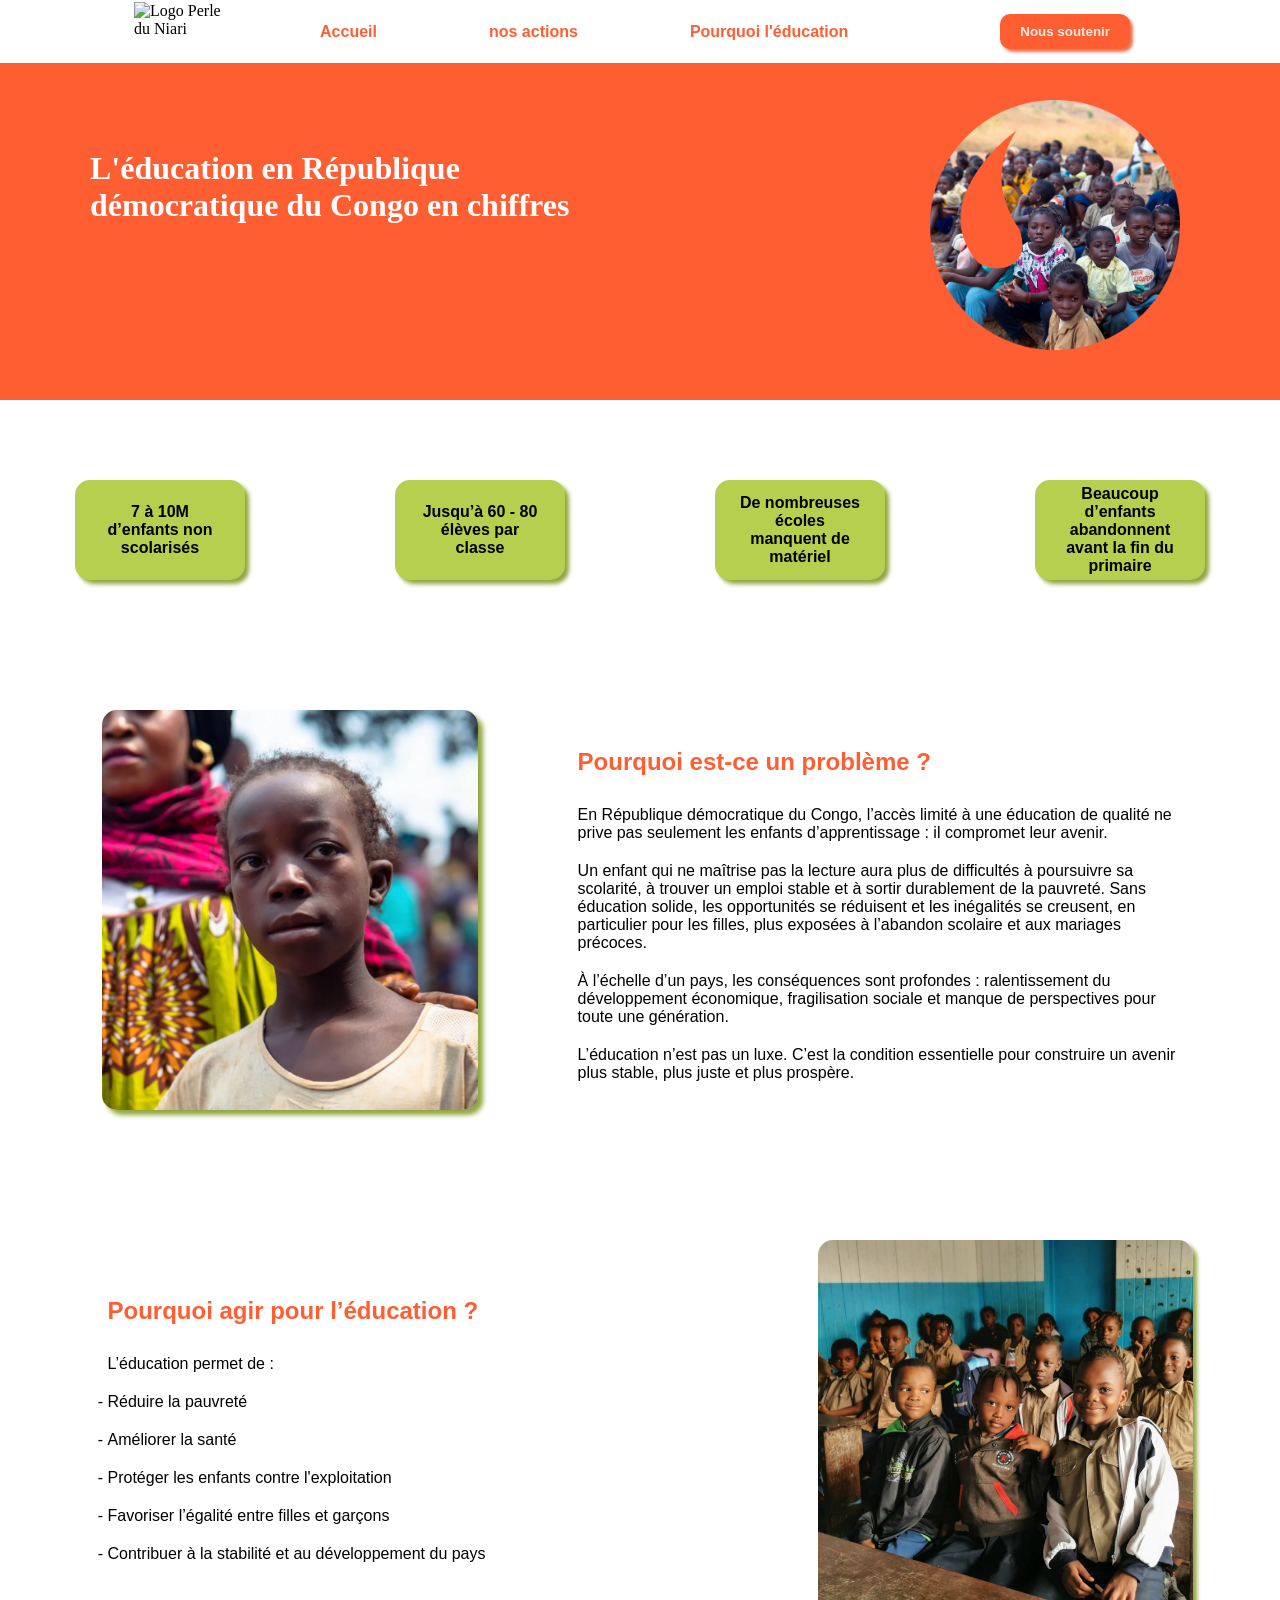
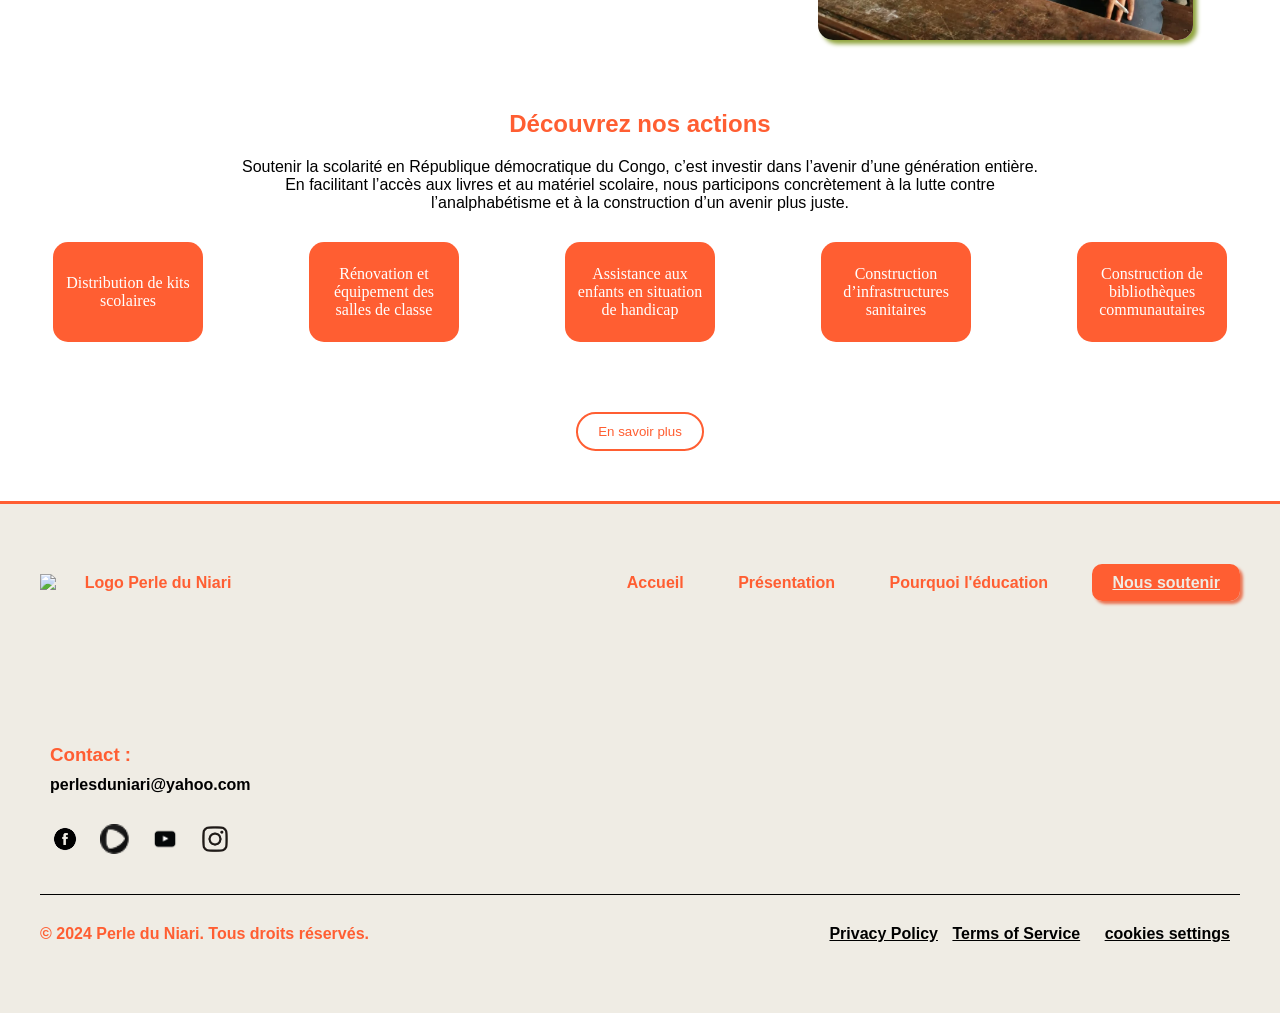
==== commit 2ca61a28: "Responsif Quasiment opérationnel 05/03/26" ====
--- a/indexEducation.html
+++ b/indexEducation.html
@@ -17,6 +17,23 @@
             <li><a class="contenuNavigation" href="indexEducation.html">Pourquoi l'éducation</a></li>
             <li><a class="contenuNavigation" href="https://www.helloasso.com/associations/perles-du-niari"><button
                         class="buttonSoutenir"> Nous soutenir</button></a></li>
+        </ul>
+    </nav>
+    <nav>
+        <ul class="navBarreMobile">
+
+            <a href="indexAccueil.html">
+                <img class="navImgMobile" src="asset/img/Logo.png" alt="logo ">
+            </a>
+            <div class="menuBurger">
+                <img class="burger" src="asset/img/menuburger.png" alt="menu Burger">
+            </div>
+            <div class="navButtonMobile closeBurger">
+                <li><a href="index.html" class="navHrefMobile">Accueil</a></li>
+                <li><a href="indexPresentation.html" class="navHrefMobile">Nos Actions</a></li>
+                <li><a href="indexEducation.html" class="navHrefMobile">Pourquoi l'éducation</a></li>
+                <li><a href="https://www.helloasso.com/associations/perles-du-niari" class="navHrefMobile">Nous soutenir</a></li>
+            </div>
         </ul>
     </nav>
 
--- a/asset/style.css
+++ b/asset/style.css
@@ -7,9 +7,9 @@
 }
 
 .BarreNavigation {
+    display: flex;
     list-style-type: none;
     background-color: white;
-    display: none;
     justify-content: center;
     align-items: center;
     z-index: 2;
@@ -845,16 +845,15 @@
 }
 
 .navBarreMobile{
-    display: flex;
+    display: none;
     position: fixed;
-    padding-top: 10px;
     top: 0;
-    height: 50px;
+    height: 60px;
     justify-content: space-between;
     align-items: center;
-    background-color: #91a53f;
+    background-color: #EFECE4 ;
     width: 100%;
-    z-index: 15;
+    z-index: 1;
 }
 
 .burger{
@@ -871,6 +870,43 @@
     width: 80px;
 }
 
+.navHrefMobile{
+    display: flex;
+    align-items: center;
+    text-align: center;
+    font-size: 20px;
+    color: #FF5E32;
+    text-decoration: none;
+}
+
+.navButtonMobile {
+   text-decoration: none;
+    align-items: center;
+    margin: 0%;
+    padding-top: 30px;
+    font-family: "Poppins", sans-serif;
+    font-weight: bold;
+    background-color: #EFECE4;
+    height: 100%;
+    width: 100%;
+    flex-direction: column;
+    position: fixed;
+    top: 60px;
+}
+
+.navBarreMobile ul{
+    list-style: none;
+}
+
+.navButtonMobile li {
+    color: #FF5E32;
+    list-style: none;
+    text-decoration: none;
+    margin-top: 30px;
+    font-size: 24px;
+    }
+
+
 .droitResponsif{
     display: none;
     text-align: center;
@@ -903,9 +939,9 @@
         width: 300px;
     }   
 
-    .blockArticleAcceuil{
-        display: block;
-        width: 100%;
+    .blocArticleAcceuil{
+        display: block;
+        width: 300px;
         margin-left: 20px;
         margin-right: 20px;
     }
@@ -915,20 +951,39 @@
     }
 
     .conteneurArticleAccueil{
-        display: block;
+        display: flex;
+        flex-direction: column;
+        justify-content: center;
+        align-items: center;
+        margin: 0px;
     } 
 
     .blocArticleAcceuil p{ 
-        margin-left : 20px;
+        width: 100%;
+    }
+
+    .BandeauCallToAction{
+        display: block;
+        height: auto;
+    }
+
+     .sousTitreBandeauCallToAction{
+        margin-top: 30px;
+    }
+
+     .paragrapheCallTocAction{
         width: 300px;
+    }
+
+     .formatButtonSavoirPlusAcceuil{
+        display: block;
+        margin: 20px auto;
     }
 
     .imageArticleAccueil{
         height: 300px;
         width: 300px;
         margin-bottom: 30px;
-        margin-left: 50px;
-        margin-right: 50px;
     }
 
     .DeuxiemeimageArticleAccueilResponsif{
@@ -1061,12 +1116,18 @@
 
     .bannerAction{
         display: block;
+        width: 100%;
         height: auto;
-        padding: 50px 20px;
+        padding: 50px ;
+        padding-top: 80px;
     }
 
      .bannerContenuAction{
         display: block;
+        width: 100%;
+        margin-left: 0;
+        margin-right: 0;
+        text-align: center;
     }
 
      .bannerContenuAction h1{
@@ -1079,17 +1140,41 @@
     }
 
      .articleActionGrid{
-        display: block;
+        display: grid;
+        grid-template-columns: 1fr;
+    } 
+
+    .articleActionCinqResponsif{
+        display: flex;
+        flex-direction: column;
+        justify-content: flex-end;
+        width: 280px;
+        background-image: url(../asset/img/articleAction2.png);
+        background-size: cover;
+        background-position: center;
+        flex-direction: column;
+        height: 400px;
+        border-radius: 15px;
+        box-shadow: 4px 4px 4px 0px #FF5E32 ;
     }
 
      .articleActionUn, .articleActionDeux, .articleActionTrois, .articleActionQuatre, .articleActionCinq{
-        display: block;
+        display: flex;
+        flex-direction: column;
+        justify-content: flex-end;
+        height: 400px;
+        width: 280px;
+        margin-bottom: 30px;
+    }
+
+    .articleActionCinq{
+        display: none;
+    }
+
+     .articleSousTitreAction{
         width: 100%;
-        margin-bottom: 30px;
-    }
-
-     .articleSousTitreAction{
-        margin-top: 50px;
+        padding: 5px;
+     
         font-size: 20px;
     }
 
@@ -1275,4 +1360,18 @@
         margin-bottom: 100px;
     }
 
-}
+    .modal-content{
+        display: block;
+        width: 90%;
+        height: auto;
+    }
+
+     .modal-content h2{
+        font-size: 25px;
+    }
+
+     .modal-content p{
+        font-size: 18px;
+    }
+
+}
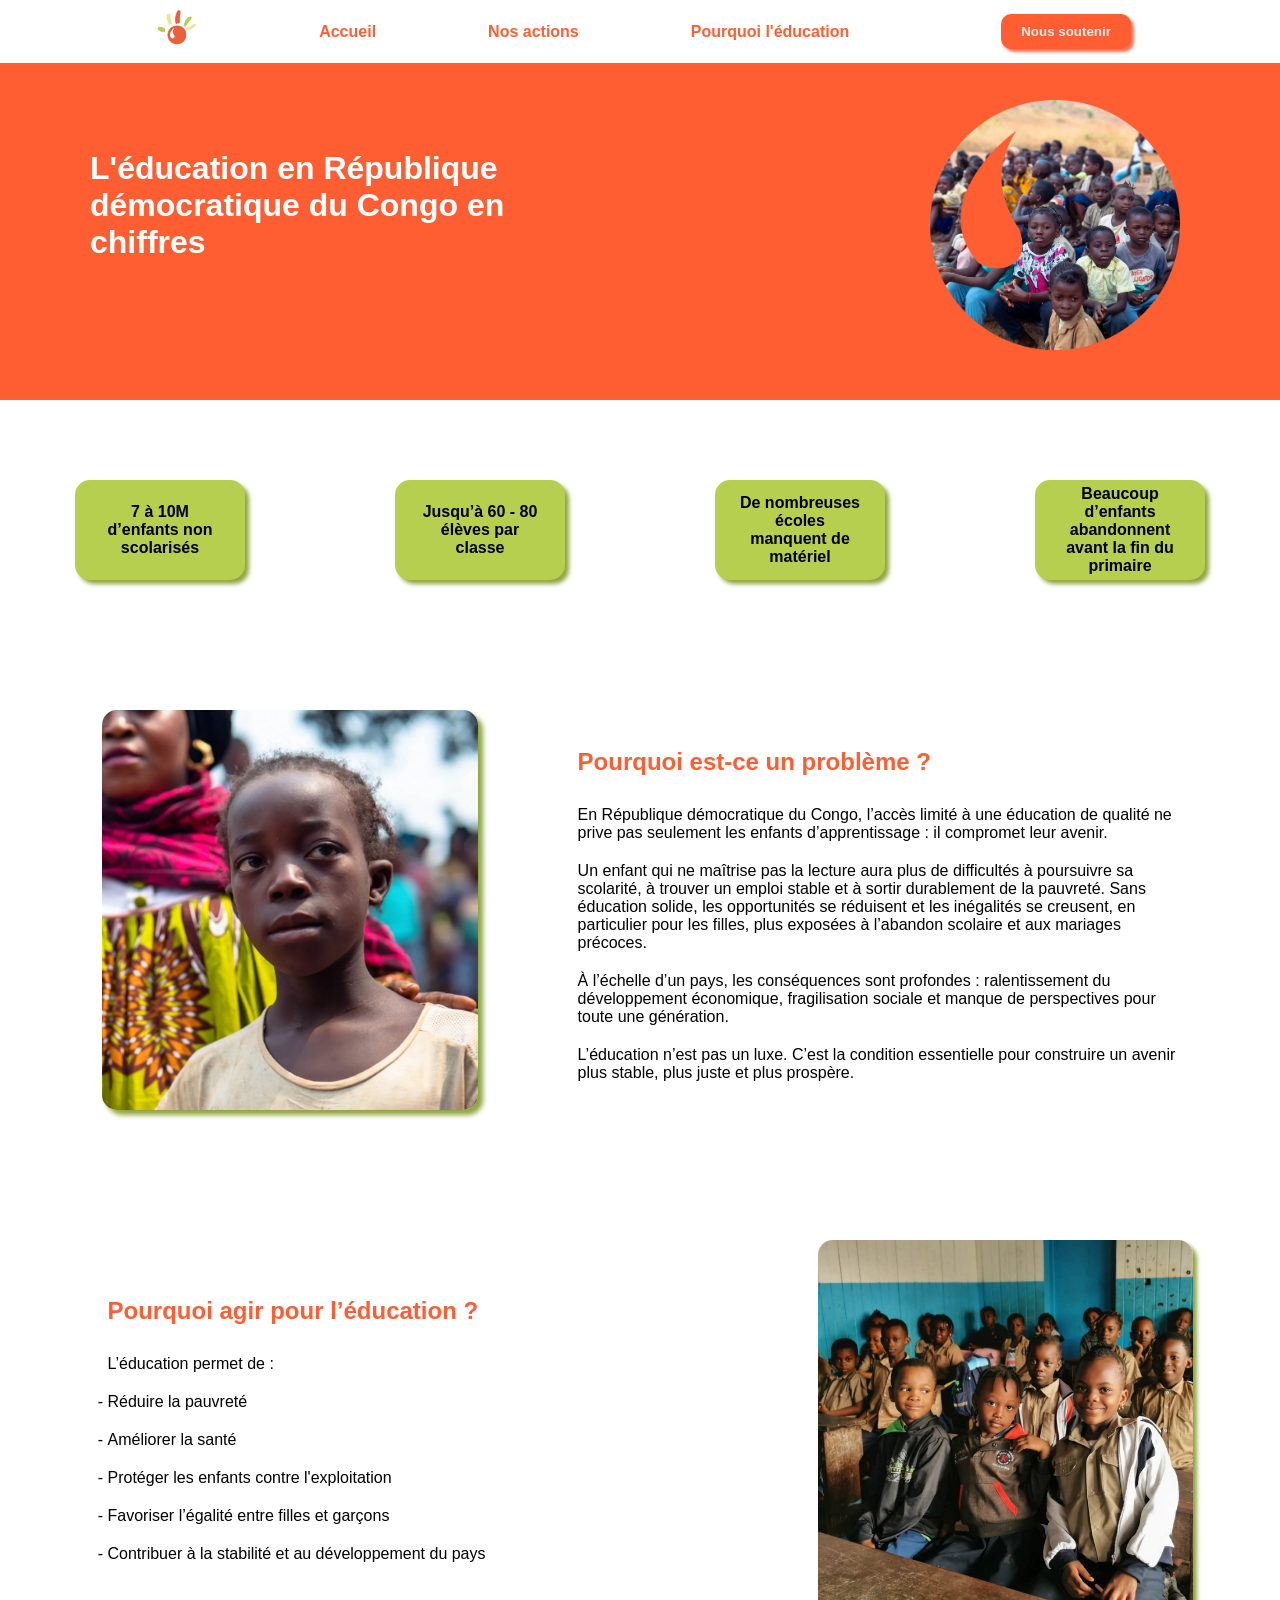
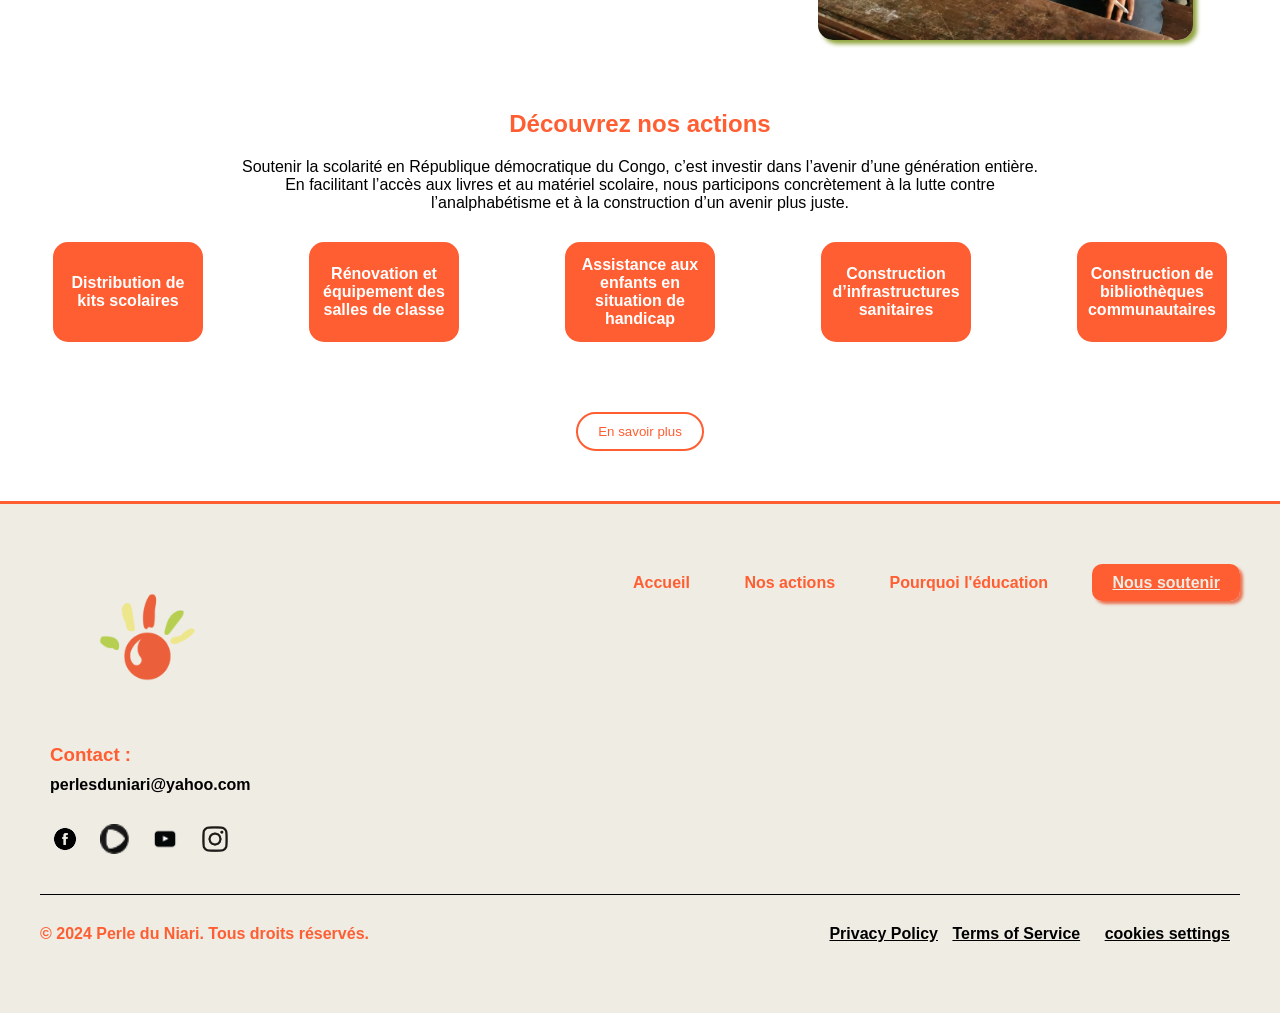
==== commit de1179ac: "Correction de bug 05/03/26" ====
--- a/indexEducation.html
+++ b/indexEducation.html
@@ -11,9 +11,9 @@
 <body>
     <nav>
         <ul class="BarreNavigation">
-            <img src="asset/img/logo.png" class="barNavLogo" alt="Logo Perle du Niari">
+            <img src="asset/img/Logo.png" class="barNavLogo" alt="Logo Perle du Niari">
             <li><a class="contenuNavigation" href="index.html">Accueil</a></li>
-            <li><a class="contenuNavigation" href="indexPresentation.html">nos actions</a></li>
+            <li><a class="contenuNavigation" href="indexPresentation.html">Nos actions</a></li>
             <li><a class="contenuNavigation" href="indexEducation.html">Pourquoi l'éducation</a></li>
             <li><a class="contenuNavigation" href="https://www.helloasso.com/associations/perles-du-niari"><button
                         class="buttonSoutenir"> Nous soutenir</button></a></li>
@@ -32,7 +32,7 @@
                 <li><a href="index.html" class="navHrefMobile">Accueil</a></li>
                 <li><a href="indexPresentation.html" class="navHrefMobile">Nos Actions</a></li>
                 <li><a href="indexEducation.html" class="navHrefMobile">Pourquoi l'éducation</a></li>
-                <li><a href="https://www.helloasso.com/associations/perles-du-niari" class="navHrefMobile">Nous soutenir</a></li>
+                 <li><a href="https://www.helloasso.com/associations/perles-du-niari" class="navHrefMobile"><button class="buttonSoutenir">Nous soutenir</button></a></li>
             </div>
         </ul>
     </nav>
@@ -57,7 +57,7 @@
     <!-- article 1 -->
 
     <div class="ArticleEducation">
-        <img class="articleImageEducation" src="asset/img/ArticleEducationUn.png" alt="">
+        <img class="articleImageEducation" src="asset/img/ArticleEducationUn.png" alt="Enfant en République démocratique du Congo illustrant les difficultés d'accès à l'éducation">
         <div class="contenuArticleEducation">
             <h2 class="titreArticleEducation">Pourquoi est-ce un problème ?</h2>
             <p class="textArticleEducation">En République démocratique du Congo, l’accès limité à une éducation de
@@ -78,7 +78,7 @@
                 plus juste et plus prospère.
             </p>
         </div>
-        <img class="articleImageEducationResponsif" src="asset/img/ArticleEducationUn.png" alt="">
+        <img class="articleImageEducationResponsif" src="asset/img/ArticleEducationUn.png" alt="Enfant en République démocratique du Congo illustrant les difficultés d'accès à l'éducation">
     </div>
 
     <!-- Second article -->
@@ -96,7 +96,7 @@
                     <li class="liEducation">Contribuer à la stabilité et au développement du pays</li>
                 </ul>
             </div>
-            <img src="asset/img/EducationArticleDeux.png" alt="Article 2 - Pourquoi agir pour l'éducation" class="DeuxiemeImageEducation">
+            <img src="asset/img/EducationArticleDeux.png" alt="Enfants assis dans une salle de classe illustrant l'accès à l'éducation" class="DeuxiemeImageEducation">
         </div>
      </div>
 
@@ -125,10 +125,10 @@
 
     <footer>
         <div class="footerLiens">
-            <img class="footerLogo" src="asset/img/logo.png" alt="Logo Perle du Niari">
+            <img class="footerLogo" src="asset/img/Logo.png" alt="Logo Perle du Niari">
             <div class="contenuFooterLien">
                 <a href="index.html" class="lienFooter">Accueil</a>
-                <a href="indexPresentation.html" class="lienFooter">Présentation</a>
+                <a href="indexPresentation.html" class="lienFooter">Nos actions</a>
                 <a href="indexEducation.html" class="lienFooter">Pourquoi l'éducation</a>
                 <a href="https://www.helloasso.com/associations/perles-du-niari" class="buttonSoutenir">Nous
                     soutenir</a>
@@ -171,7 +171,6 @@
         </div>
     </footer>
 
-
     <script src="asset/script.js"></script>
 </body>
 
--- a/asset/style.css
+++ b/asset/style.css
@@ -15,7 +15,7 @@
     z-index: 2;
     position: fixed;
     top: 0;
-    width: 100%;   
+    width: 100%;
 }
 
 .barNavLogo {
@@ -26,7 +26,7 @@
 }
 
 .buttonSoutenir {
-    background-color: #FF5E32 ;
+    background-color: #FF5E32;
     color: #EFECE4;
     border: none;
     padding: 10px 20px;
@@ -47,7 +47,7 @@
     padding: 14px 16px;
     margin-left: 40px;
     margin-right: 40px;
-    text-decoration: none; 
+    text-decoration: none;
 }
 
 .carousel {
@@ -80,7 +80,7 @@
     background-color: rgba(0, 0, 0, 0.8);
 }
 
-.carousel li{
+.carousel li {
     list-style: none;
 }
 
@@ -109,8 +109,8 @@
     opacity: 1;
 }
 
-.slide img{
-    display:block;
+.slide img {
+    display: block;
     height: 100%;
     width: 100%;
     object-fit: cover;
@@ -130,15 +130,15 @@
     padding-right: 40px;
 }
 
-.footerLiens{
+.footerLiens {
     display: flex;
     justify-content: space-between;
 }
 
-.lienFooter{
+.lienFooter {
     color: #FF5E32;
     text-decoration: none;
-    margin-left : 50px;
+    margin-left: 50px;
 }
 
 .footerLogo {
@@ -150,7 +150,7 @@
 .contenuSocialMedia {
     display: flex;
     flex-direction: row;
-    margin-top : 30px;
+    margin-top: 30px;
     margin-bottom: 40px;
 }
 
@@ -179,9 +179,9 @@
     text-align: center;
     margin-left: 10px;
     text-decoration: none;
-} 
-
- .contenuLegal a  {
+}
+
+.contenuLegal a {
     color: black;
 }
 
@@ -189,7 +189,7 @@
     color: black;
     padding-left: 10px;
     padding-right: 10px;
-  
+
 }
 
 .footerContact {
@@ -209,6 +209,7 @@
     margin-left: 10px;
     text-decoration: none;
 }
+
 .contenuFooterContact h3 {
     display: flex;
     justify-content: flex-start;
@@ -232,15 +233,17 @@
     background-color: #FF5E32;
 }
 
-.TitreBannerEducation{ 
+.TitreBannerEducation {
     padding-top: 100px;
+    font-family: Poppins, sans-serif;
+    font-weight: bold;
     width: 500px;
     margin-left: 90px;
     color: white;
 }
 
-.bannerImageEducation{
-    height:300px;
+.bannerImageEducation {
+    height: 300px;
     width: 250px;
     margin-right: 100px;
     padding-top: 50px;
@@ -257,21 +260,21 @@
     padding-bottom: 50px;
 }
 
-.listeEducation{
-    display: flex;
-    justify-content: center ;
+.listeEducation {
+    display: flex;
+    justify-content: center;
     align-items: center;
     background-color: #B6CF4F;
-    padding : 20px;
+    padding: 20px;
     text-align: center;
     height: 100px;
-    margin : 30px;
+    margin: 30px;
     width: 170px;
     border-radius: 15px;
-    box-shadow: 4px 4px 4px 0px #91a53f ;
-}
-
-.ArticleEducation{
+    box-shadow: 4px 4px 4px 0px #91a53f;
+}
+
+.ArticleEducation {
     display: flex;
     justify-content: center;
     align-items: center;
@@ -284,7 +287,7 @@
 .contenuArticleEducation {
     margin-left: 100px;
 }
-   
+
 
 .titreArticleEducation {
     display: block;
@@ -304,15 +307,15 @@
     padding-bottom: 20px;
     width: 600px;
     margin-right: 90px;
- ;
-} 
+    ;
+}
 
 .articleImageEducation {
     height: 400px;
     width: 400px;
     margin-left: 90px;
     border-radius: 15px;
-    box-shadow: 5px 5px 5px 0px #91a53f ;
+    box-shadow: 5px 5px 5px 0px #91a53f;
 }
 
 .DeuxiemeImageEducation {
@@ -320,7 +323,7 @@
     width: 400px;
     margin-top: 30px;
     border-radius: 15px;
-    box-shadow: 4px 4px 4px 0px #91a53f ;
+    box-shadow: 4px 4px 4px 0px #91a53f;
 }
 
 
@@ -333,14 +336,14 @@
     margin-left: 90px;
     margin-right: 90px;
     border-radius: 15px;
-    } 
-
-.contenuEducationDeuxiemeArticle{
+}
+
+.contenuEducationDeuxiemeArticle {
     display: block;
     padding: 20px;
 }
 
-.textArticleEducation{
+.textArticleEducation {
     display: block;
     font-family: Poppins, sans-serif;
     color: black;
@@ -349,7 +352,7 @@
     padding-bottom: 10px;
 }
 
-.liEducation{
+.liEducation {
     font-family: Poppins, sans-serif;
     color: black;
     text-decoration: unset;
@@ -367,6 +370,8 @@
     display: flex;
     justify-content: center;
     align-items: center;
+    font-family: poppins, sans-serif;
+    font-weight: bold;
     background-color: #FF5E32;
     color: white;
     width: 150px;
@@ -388,7 +393,7 @@
     margin-bottom: 50px;
 }
 
-.sectionTroisièmeArticleEducation{
+.sectionTroisièmeArticleEducation {
     display: block;
     text-align: center;
 }
@@ -403,14 +408,21 @@
 }
 
 .troisiemeTexteArticleEducation {
-  align-items: center;
-  text-align: center;
-  font-family: poppins, sans-serif;
+    align-items: center;
+    text-align: center;
+    font-family: poppins, sans-serif;
     width: 800px;
     margin-left: auto;
     margin-right: auto;
-} 
-
+}
+
+.buttonSoutenir:hover {
+    background-color: #F0491B;
+}
+
+.savoirPlus:hover {
+    box-shadow: 0 0 10px #F0491B;
+}
 
 .savoirPlus a {
     font-family: Poppins, sans-serif;
@@ -418,7 +430,8 @@
     text-decoration: none;
 }
 
-.bannerAction{
+
+.bannerAction {
     display: flex;
     justify-content: center;
     align-items: center;
@@ -430,19 +443,19 @@
     background-position: center;
 }
 
-.bannerContenuAction{
-    display: block;
-    text-align: center;
-}
-
-.bannerContenuAction h1{
+.bannerContenuAction {
+    display: block;
+    text-align: center;
+}
+
+.bannerContenuAction h1 {
     font-family: Poppins, sans-serif;
     color: white;
     font-size: 50px;
     margin-bottom: 40px;
 }
 
-.bannerTextAction{
+.bannerTextAction {
     font-family: Poppins, sans-serif;
     color: white;
     font-size: 20px;
@@ -453,7 +466,7 @@
 }
 
 
-.articleActionGrid{
+.articleActionGrid {
     display: grid;
     grid-template-columns: repeat(2, 1fr);
     gap: 70px;
@@ -463,77 +476,78 @@
     margin-right: 90px;
 }
 
-.articleActionUn{
+.articleActionUn {
     display: flex;
     flex-direction: column;
     justify-content: center;
     align-items: center;
-    background-image: url(../asset/img/articleAction2.png);
+    background-image: url(../asset/img/PhotoArticleUn.png);
     background-size: cover;
     background-position: center;
     height: 600px;
     width: 500px;
     border-radius: 15px;
     box-shadow: 4px 4px 4px 0px #B6CF4F;
-} 
-
-.articleActionDeux{
+}
+
+.articleActionDeux {
     display: flex;
     flex-direction: column;
     justify-content: center;
     align-items: center;
-    background-image: url(../asset/img/articleAction2.png);
+    background-image: url(../asset/img/PhotoArticleDeux.png);
     background-size: cover;
     background-position: center;
     height: 600px;
     width: 500px;
     border-radius: 15px;
-    box-shadow: 4px 4px 4px 0px #FF5E32 ;
-} 
-
-.articleActionTrois{
+    box-shadow: 4px 4px 4px 0px #FF5E32;
+}
+
+.articleActionTrois {
     display: flex;
     flex-direction: column;
     justify-content: center;
     align-items: center;
-    background-image: url(../asset/img/articleAction2.png);
+    background-image: url(../asset/img/PhotoArticleTrois.png);
     background-size: cover;
     background-position: center;
     height: 600px;
     width: 500px;
     border-radius: 15px;
-    box-shadow: 4px 4px 4px 0px #EFE78B ;
-} 
-.articleActionQuatre{
+    box-shadow: 4px 4px 4px 0px #EFE78B;
+}
+
+.articleActionQuatre {
     display: flex;
     flex-direction: column;
     justify-content: center;
     align-items: center;
-    background-image: url(../asset/img/articleAction2.png);
+    background-image: url(../asset/img/PhotoArticleQuarte.png);
     background-size: cover;
     background-position: center;
     height: 600px;
     width: 500px;
     border-radius: 15px;
-    box-shadow: 4px 4px 4px 0px #B6CF4F ;
-} 
-
-.articleActionCinq{
+    box-shadow: 4px 4px 4px 0px #B6CF4F;
+}
+
+.articleActionCinq {
     display: flex;
     flex-direction: column;
     justify-content: center;
     align-items: center;
-    background-image: url(../asset/img/articleAction2.png);
+    background-image: url(../asset/img/PhotoArticleCinq.png);
     background-size: cover;
     background-position: center;
     flex-direction: column;
     height: 600px;
     width: 500px;
     border-radius: 15px;
-    box-shadow: 4px 4px 4px 0px #FF5E32 ;
-} 
-
-.articleFormatAction{
+    box-shadow: 4px 4px 4px 0px #FF5E32;
+}
+
+.articleFormatAction {
     display: flex;
     justify-content: center;
     align-items: center;
@@ -542,8 +556,8 @@
 
 
 
-.articleSousTitreAction{
-    margin-top : auto;
+.articleSousTitreAction {
+    margin-top: auto;
     font-family: Poppins, sans-serif;
     color: white;
     text-align: center;
@@ -576,11 +590,13 @@
     top: 0;
     width: 100%;
     height: 100%;
-    background-color: rgba(0,0,0,0.6);
+    background-color: rgba(0, 0, 0, 0.6);
 }
 
 .modal-content {
-    display: block;
+    display: flex;
+    flex-direction: column;
+    align-items: center;
     background-color: #B6CF4F;
     width: 80%;
     max-width: 500px;
@@ -594,11 +610,32 @@
 .modal-content h2 {
     font-family: Poppins, sans-serif;
     color: black;
-    text-align: center;
+    text-align: left;
     padding-bottom: 20px;
 }
 
 .modal-content p {
+    font-family: Poppins, sans-serif;
+    color: black;
+    text-align: left;
+    padding-top: 20px;
+    padding-bottom: 10px;
+}
+
+.close {
+    display: flex;
+    align-self: flex-end;
+    justify-content: flex-end;
+    margin-top: auto;
+    font-size: 25px;
+    cursor: pointer;
+    position: absolute;
+    top: 15px;
+    right: 20px;
+}
+
+.listeKitScolaire {
+    display: block;
     font-family: Poppins, sans-serif;
     color: black;
     text-align: left;
@@ -606,33 +643,15 @@
     padding-bottom: 10px;
 }
 
-.close {
-    display: flex;
-    justify-content: flex-end;
-    align-items: flex-end;
-    margin-top:10px;
-    font-size: 25px;
-    cursor: pointer;
-} 
-
-.listeKitScolaire {
-    display: block;
-    font-family: Poppins, sans-serif;
-    color: black;
-    text-align: left;
-    padding-top: 10px;
-    padding-bottom: 10px;
-}
-
 /* fin Modal __________________________________________*/
 
-.articleCinqFormatAction{
+.articleCinqFormatAction {
     display: flex;
     justify-content: center;
     align-items: center;
     margin: 0;
     margin-bottom: 30px;
-} 
+}
 
 .formatLogoCongo {
     display: flex;
@@ -648,7 +667,7 @@
     width: 30px;
 }
 
-.bannerAccueil{
+.bannerAccueil {
     display: flex;
     justify-content: start;
     align-items: center;
@@ -660,28 +679,29 @@
     background-position: center;
 }
 
-.bannerBlocAccueil{
-    display: block;
+.bannerBlocAccueil {
+    display: block;
+    font-family: poppins, sans-serif;
     margin-left: 70px;
     text-align: left;
     color: #EFECE4;
 }
 
-.textBannerAccueil{
+.textBannerAccueil {
     font-family: Poppins, sans-serif;
     color: #EFECE4;
     font-size: 20px;
     margin-top: 30px;
 }
 
-.sousTitreArticleAccueil{
+.sousTitreArticleAccueil {
     font-family: Poppins, sans-serif;
     color: #FF5E32;
     font-size: 30px;
     margin-bottom: 20px;
 }
 
-.blocArticleAcceuil{
+.blocArticleAcceuil {
     display: block;
     padding: 20px;
     border-radius: 15px;
@@ -698,31 +718,31 @@
     width: 400px;
 }
 
-.conteneurArticleAccueil{
+.conteneurArticleAccueil {
     display: flex;
     justify-content: center;
     align-items: center;
     margin-top: 50px;
     margin-bottom: 50px;
-} 
-
-.imageArticleAccueil{
+}
+
+.imageArticleAccueil {
     height: 400px;
     width: 400px;
     border-radius: 25px;
-    box-shadow: 4px 4px 4px 0px #91a53f ;
-}
-
-.DeuxiemeimageArticleAccueil{
+    box-shadow: 4px 4px 4px 0px #91a53f;
+}
+
+.DeuxiemeimageArticleAccueil {
     margin-left: 100px;
     margin-right: 70px;
     height: 400px;
     width: 400px;
     border-radius: 25px;
-    box-shadow: 4px 4px 4px 0px #FF5E32 ;
-}
-
-.blocSecondArticleAcceuil{
+    box-shadow: 4px 4px 4px 0px #FF5E32;
+}
+
+.blocSecondArticleAcceuil {
     display: block;
     padding: 20px;
     border-radius: 15px;
@@ -737,12 +757,12 @@
     font-size: 18px;
     margin-top: 25px;
     width: 400px;
-} 
+}
 
 .blocSecondArticleAcceuil ul {
     padding-left: 20px;
     margin-top: 25px;
-} 
+}
 
 .blocSecondArticleAcceuil li {
     font-family: Poppins, sans-serif;
@@ -752,10 +772,10 @@
 
 }
 
-.sectionBandeauAccueil{
-    display: block;
-    background-color:#FF5E32;
-    color:#EFECE4 ;
+.sectionBandeauAccueil {
+    display: block;
+    background-color: #FF5E32;
+    color: #EFECE4;
     text-align: center;
     height: 280px;
     width: 100%;
@@ -766,25 +786,25 @@
     padding-bottom: 20px;
 }
 
-.containerBandeauAccueil{
+.containerBandeauAccueil {
     display: flex;
     width: 800px;
     margin-left: auto;
     margin-right: auto;
 }
 
-.fiveIconAccueil{
+.fiveIconAccueil {
     height: 40px;
     width: 40px;
     margin-top: 40px;
     margin-bottom: 30px;
 }
 
-.paragrapheBandeauAccueil{
+.paragrapheBandeauAccueil {
     font-weight: bold;
 }
 
-.descriptionBandeauAccueil{
+.descriptionBandeauAccueil {
     display: block;
     font-family: Poppins, sans-serif;
     color: white;
@@ -793,12 +813,12 @@
     padding-bottom: 10px;
 }
 
-.BandeauCallToAction{
+.BandeauCallToAction {
     display: flex;
     flex-direction: column;
     justify-content: center;
     align-items: center;
-    margin : 0px;
+    margin: 0px;
     background-color: white;
     color: black;
     text-align: center;
@@ -810,17 +830,17 @@
     padding-bottom: 20px;
 }
 
-.sousTitreBandeauCallToAction{
+.sousTitreBandeauCallToAction {
     margin-top: 50px;
     margin-bottom: 30px;
     color: #FF5E32;
 }
 
-.paragrapheCallTocAction{
+.paragrapheCallTocAction {
     margin-bottom: 5px;
 }
 
-.formatButtonSavoirPlusAcceuil{
+.formatButtonSavoirPlusAcceuil {
     margin-top: 30px;
     margin-bottom: 70px;
 }
@@ -828,49 +848,53 @@
 
 /* Responsif ____________________________ */
 
-.OpenBurger{
-    display:flex ;
-}
-
-.closeBurger{
+.OpenBurger {
+    display: flex;
+}
+
+.closeBurger {
     display: none;
 }
 
-.DeuxiemeimageArticleAccueilResponsif{
+.DeuxiemeimageArticleAccueilResponsif {
     display: none;
 }
 
-.articleImageEducationResponsif{
+.articleImageEducationResponsif {
     display: none;
 }
 
-.navBarreMobile{
+.articleActionCinqResponsif {
+    display: none;
+}
+
+.navBarreMobile {
     display: none;
     position: fixed;
     top: 0;
     height: 60px;
     justify-content: space-between;
     align-items: center;
-    background-color: #EFECE4 ;
+    background-color: #EFECE4;
     width: 100%;
     z-index: 1;
 }
 
-.burger{
+.burger {
     display: block;
     width: 30px;
     height: 30px;
     background-color: #FF5E32;
-    margin: 5px ;
+    margin: 5px;
     transition: 0.4s;
 }
 
-.navImgMobile{
+.navImgMobile {
     height: 50px;
     width: 80px;
 }
 
-.navHrefMobile{
+.navHrefMobile {
     display: flex;
     align-items: center;
     text-align: center;
@@ -880,7 +904,7 @@
 }
 
 .navButtonMobile {
-   text-decoration: none;
+    text-decoration: none;
     align-items: center;
     margin: 0%;
     padding-top: 30px;
@@ -894,7 +918,7 @@
     top: 60px;
 }
 
-.navBarreMobile ul{
+.navBarreMobile ul {
     list-style: none;
 }
 
@@ -904,22 +928,22 @@
     text-decoration: none;
     margin-top: 30px;
     font-size: 24px;
-    }
-
-
-.droitResponsif{
+}
+
+
+.droitResponsif {
     display: none;
     text-align: center;
     margin-top: 20px;
 }
 
-@media( max-width: 700px){
-
-    .BarreNavigation{
+@media(max-width: 700px) {
+
+    .BarreNavigation {
         display: none;
-    } 
-
-    .bannerAccueil{
+    }
+
+    .bannerAccueil {
         display: block;
         height: 400px;
         width: 100%;
@@ -928,201 +952,206 @@
         background-position: center;
     }
 
-    .TitreBannerAccueil{
+    .TitreBannerAccueil {
         padding-top: 50px;
         font-size: 25px;
         width: 300px;
     }
 
-    .textBannerAccueil{
+    .textBannerAccueil {
         font-size: 18px;
         width: 300px;
-    }   
-
-    .blocArticleAcceuil{
+    }
+
+    .blocArticleAcceuil {
         display: block;
         width: 300px;
         margin-left: 20px;
         margin-right: 20px;
     }
 
-    .sousTitreArticleAccueil{
+    .sousTitreArticleAccueil {
         font-size: 25px;
     }
 
-    .conteneurArticleAccueil{
+    .conteneurArticleAccueil {
         display: flex;
         flex-direction: column;
         justify-content: center;
         align-items: center;
         margin: 0px;
-    } 
-
-    .blocArticleAcceuil p{ 
+    }
+
+    .blocArticleAcceuil p {
         width: 100%;
     }
 
-    .BandeauCallToAction{
+    .BandeauCallToAction {
         display: block;
         height: auto;
     }
 
-     .sousTitreBandeauCallToAction{
+    .sousTitreBandeauCallToAction {
         margin-top: 30px;
     }
 
-     .paragrapheCallTocAction{
+    .paragrapheCallTocAction {
         width: 300px;
     }
 
-     .formatButtonSavoirPlusAcceuil{
+    .formatButtonSavoirPlusAcceuil {
         display: block;
         margin: 20px auto;
     }
 
-    .imageArticleAccueil{
+    .imageArticleAccueil {
         height: 300px;
         width: 300px;
         margin-bottom: 30px;
     }
 
-    .DeuxiemeimageArticleAccueilResponsif{
+    .DeuxiemeimageArticleAccueilResponsif {
         display: block;
         height: 300px;
         width: 300px;
-        margin-top : 30px;
+        margin-top: 30px;
         border-radius: 25px;
         box-shadow: #FF5E32 4px 4px 4px 0px;
     }
 
-    .DeuxiemeimageArticleAccueil{
+    .DeuxiemeimageArticleAccueil {
         display: none;
     }
 
-    .blocSecondArticleAcceuil{
-        display: block;
+    .blocSecondArticleAcceuil {
+        display: flex;
+        flex-direction: column;
+        justify-content: center;
+        align-items: center;
         width: 100%;
-
-    }
-
-     .blocSecondArticleAcceuil p{ 
-        margin-left : 20px;
+        margin-left: 0;
+        margin-right: 0;
+
+    }
+
+    .blocSecondArticleAcceuil p {
+        margin-left: 20px;
         width: 300px;
     }
 
-     .blocSecondArticleAcceuil ul{
-        margin-left : 40px;
+    .blocSecondArticleAcceuil ul {
+        margin-left: 40px;
         width: 200px;
 
     }
 
-     .navBarreMobile{
+    .navBarreMobile {
         display: flex;
-    } 
-
-    .sectionBandeauAccueil{
+    }
+
+    .sectionBandeauAccueil {
         display: block;
         height: auto;
     }
 
-    .containerBandeauAccueil{
+    .containerBandeauAccueil {
         display: block;
         width: 100%;
-     
-    }
-
-    footer{
+
+    }
+
+    footer {
         display: block;
         height: 1200px;
     }
 
-     .footerLiens{
-        display:block; 
+    .footerLiens {
+        display: block;
         justify-content: start;
     }
 
-    .contenuFooterLien{
+    .contenuFooterLien {
         display: block;
         height: 200px;
         margin-top: 20px;
     }
 
-    .buttonSoutenir{
+    .buttonSoutenir {
         display: block;
         width: 150px;
         margin: 20px auto;
     }
 
-     .lienFooter{
-        display: block;
-        margin: 10px ;
-    }
-
-     .contenuSocialMedia{
+    .lienFooter {
+        display: block;
+        margin: 10px;
+    }
+
+    .contenuSocialMedia {
         display: block;
         text-align: center;
     }
 
-     .socialMediaIcon{
+    .socialMediaIcon {
         display: inline-block;
         margin: 0 10px;
     }
 
-     .FooterContenuLegal{
+    .FooterContenuLegal {
         display: block;
         text-align: center;
     }
 
-     .contenuLegal{
+    .contenuLegal {
         display: block;
         text-align: center;
     }
 
-     .lienLegal{
-        display: block ;
+    .lienLegal {
+        display: block;
         margin-top: 30px;
     }
 
-     .footerContact{
+    .footerContact {
         display: block;
         text-align: center;
     }
 
-     .contenuFooterContact{
+    .contenuFooterContact {
         display: block;
         text-align: center;
     }
 
-     .contenuFooterContact h3{
-        display: block;
-    }
-
-     .contenuFooterContact p{
-        display: block;
-    }   
-
-    .Droits{
+    .contenuFooterContact h3 {
+        display: block;
+    }
+
+    .contenuFooterContact p {
+        display: block;
+    }
+
+    .Droits {
         display: none;
     }
 
-    .droitResponsif{
-        display: block;
-    }
-
-    .boutonSoutenir{
+    .droitResponsif {
+        display: block;
+    }
+
+    .boutonSoutenir {
         display: block;
         margin: 20px auto;
     }
 
-    .bannerAction{
+    .bannerAction {
         display: block;
         width: 100%;
         height: auto;
-        padding: 50px ;
+        padding: 50px;
         padding-top: 80px;
     }
 
-     .bannerContenuAction{
+    .bannerContenuAction {
         display: block;
         width: 100%;
         margin-left: 0;
@@ -1130,35 +1159,39 @@
         text-align: center;
     }
 
-     .bannerContenuAction h1{
+    .bannerContenuAction h1 {
         font-size: 30px;
     }
 
-     .bannerTextAction{
+    .bannerTextAction {
         font-size: 18px;
         width: 100%;
     }
 
-     .articleActionGrid{
+    .articleActionGrid {
         display: grid;
         grid-template-columns: 1fr;
-    } 
-
-    .articleActionCinqResponsif{
+    }
+
+    .articleActionCinqResponsif {
         display: flex;
         flex-direction: column;
         justify-content: flex-end;
         width: 280px;
-        background-image: url(../asset/img/articleAction2.png);
+        background-image: url(../asset/img/PhotoArticleCinq.png);
         background-size: cover;
         background-position: center;
         flex-direction: column;
         height: 400px;
         border-radius: 15px;
-        box-shadow: 4px 4px 4px 0px #FF5E32 ;
-    }
-
-     .articleActionUn, .articleActionDeux, .articleActionTrois, .articleActionQuatre, .articleActionCinq{
+        box-shadow: 4px 4px 4px 0px #FF5E32;
+    }
+
+    .articleActionUn,
+    .articleActionDeux,
+    .articleActionTrois,
+    .articleActionQuatre,
+    .articleActionCinq {
         display: flex;
         flex-direction: column;
         justify-content: flex-end;
@@ -1167,40 +1200,41 @@
         margin-bottom: 30px;
     }
 
-    .articleActionCinq{
+    .articleActionCinq {
         display: none;
     }
 
-     .articleSousTitreAction{
+    .articleSousTitreAction {
         width: 100%;
         padding: 5px;
-     
+
         font-size: 20px;
     }
 
-    .articleCinqFormatAction{
+    .articleCinqFormatAction {
         display: block;
         margin-left: 20px;
         margin-right: 20px;
     }
 
-     .buttonVoirPlus{
+    .buttonVoirPlus {
         display: block;
         margin: 20px auto;
     }
 
-    .formatLogoCongo{
+    .formatLogoCongo {
         display: none;
     }
 
-    .bannerEducation{
+    .bannerEducation {
         display: block;
         height: auto;
         width: 100%;
         padding: 50px 20px;
     }
 
-     .TitreBannerEducation{
+
+    .TitreBannerEducation {
         display: block;
         width: 100%;
         margin-left: 0;
@@ -1208,14 +1242,14 @@
         text-align: center;
     }
 
-    .bannerImageEducation{
+    .bannerImageEducation {
         display: block;
         width: 100%;
         height: auto;
         margin: 30px auto;
     }
-    
-    .listArticleEducation{
+
+    .listArticleEducation {
         display: flex;
         flex-direction: column;
         justify-content: center;
@@ -1223,18 +1257,19 @@
         margin: 0;
         width: 100%;
     }
-    
-    .ArticleEducation, .secondArticleEducation{
+
+    .ArticleEducation,
+    .secondArticleEducation {
         display: flex;
         flex-direction: column;
         justify-content: center;
         align-items: center;
         width: 100%;
-        margin: 0; 
+        margin: 0;
         margin-bottom: 30px;
     }
-    
-    .contenuArticleEducation{
+
+    .contenuArticleEducation {
         display: flex;
         flex-direction: column;
         justify-content: center;
@@ -1244,7 +1279,7 @@
         margin-right: 0;
     }
 
-    .titreArticleEducation{
+    .titreArticleEducation {
         display: flex;
         justify-content: center;
         align-items: center;
@@ -1252,50 +1287,51 @@
         width: 300px;
     }
 
-     .textArticleEducation{
-        display: block;
-        
+    .textArticleEducation {
+        display: block;
+
         font-size: 18px;
     }
 
-    .ListeEducation{
+    .ListeEducation {
         display: block;
         width: 250px;
         margin: 30px auto;
     }
-    
-    .articleImageEducation, .DeuxiemeImageEducation{
+
+    .articleImageEducation,
+    .DeuxiemeImageEducation {
         display: block;
         width: 100%;
         height: auto;
         margin: 30px auto;
     }
-    
-    .sectionTroisièmeArticleEducation{
-        display: block;
-    }
-    
-    .troisiemeTitreArticleEducation{
+
+    .sectionTroisièmeArticleEducation {
+        display: block;
+    }
+
+    .troisiemeTitreArticleEducation {
         font-size: 25px;
     }
-    
-    .troisiemeTexteArticleEducation{
+
+    .troisiemeTexteArticleEducation {
         font-size: 18px;
     }
 
-    .articleImageEducation{
-        display:none;
-    }
-
-    .articleImageEducationResponsif{
+    .articleImageEducation {
+        display: none;
+    }
+
+    .articleImageEducationResponsif {
         display: block;
         width: 300px;
         height: auto;
-        box-shadow: 4px 4px 4px 0px #EFE78B ;
-    } 
-
-    .contenuEducationDeuxiemeArticle{
-        display:flex;
+        box-shadow: 4px 4px 4px 0px #EFE78B;
+    }
+
+    .contenuEducationDeuxiemeArticle {
+        display: flex;
         flex-direction: column;
         justify-content: center;
         align-items: center;
@@ -1303,17 +1339,17 @@
 
     }
 
-    .secondArticleEducation{
-        display: block;
-    } 
-
-    .textArticleEducation{
-      
+    .secondArticleEducation {
+        display: block;
+    }
+
+    .textArticleEducation {
+
         padding: 30px;
         width: 299px;
     }
 
-    .SectionEducation{
+    .SectionEducation {
         display: flex;
         justify-content: center;
         align-items: center;
@@ -1321,57 +1357,59 @@
         margin: 0;
     }
 
-    .DeuxiemeImageEducation{
+    .DeuxiemeImageEducation {
         display: block;
         width: 300px;
     }
 
-    .sectionTroisièmeArticleEducation{
+    .sectionTroisièmeArticleEducation {
         display: flex;
         flex-direction: column;
         justify-content: center;
         align-items: center;
         margin: 0%;
     }
-    .troisiemeTexteArticleEducation{
+
+    .troisiemeTexteArticleEducation {
         font-size: 18px;
         width: 300px;
     }
 
-    .troisiemeTitreArticleEducation{
+    .troisiemeTitreArticleEducation {
         font-size: 25px;
         width: 300px;
     }
 
-    .listeArticleEducationTrois{
-        display: block;
-    }
-
-    .articleDeuxEducation{
+    .listeArticleEducationTrois {
+        display: block;
+    }
+
+    .articleDeuxEducation {
         display: flex;
         justify-content: center;
         align-items: center;
-        width: 200px; 
-        } 
-
-    .savoirPlus{
+        width: 200px;
+    }
+
+    .savoirPlus {
         display: block;
         margin: 20px auto;
         margin-bottom: 100px;
     }
 
-    .modal-content{
+    .modal-content {
         display: block;
         width: 90%;
-        height: auto;
-    }
-
-     .modal-content h2{
+        padding: 30px;
+        height: 450px;
+    }
+
+    .modal-content h2 {
         font-size: 25px;
     }
 
-     .modal-content p{
+    .modal-content p {
         font-size: 18px;
     }
 
-}
+}
